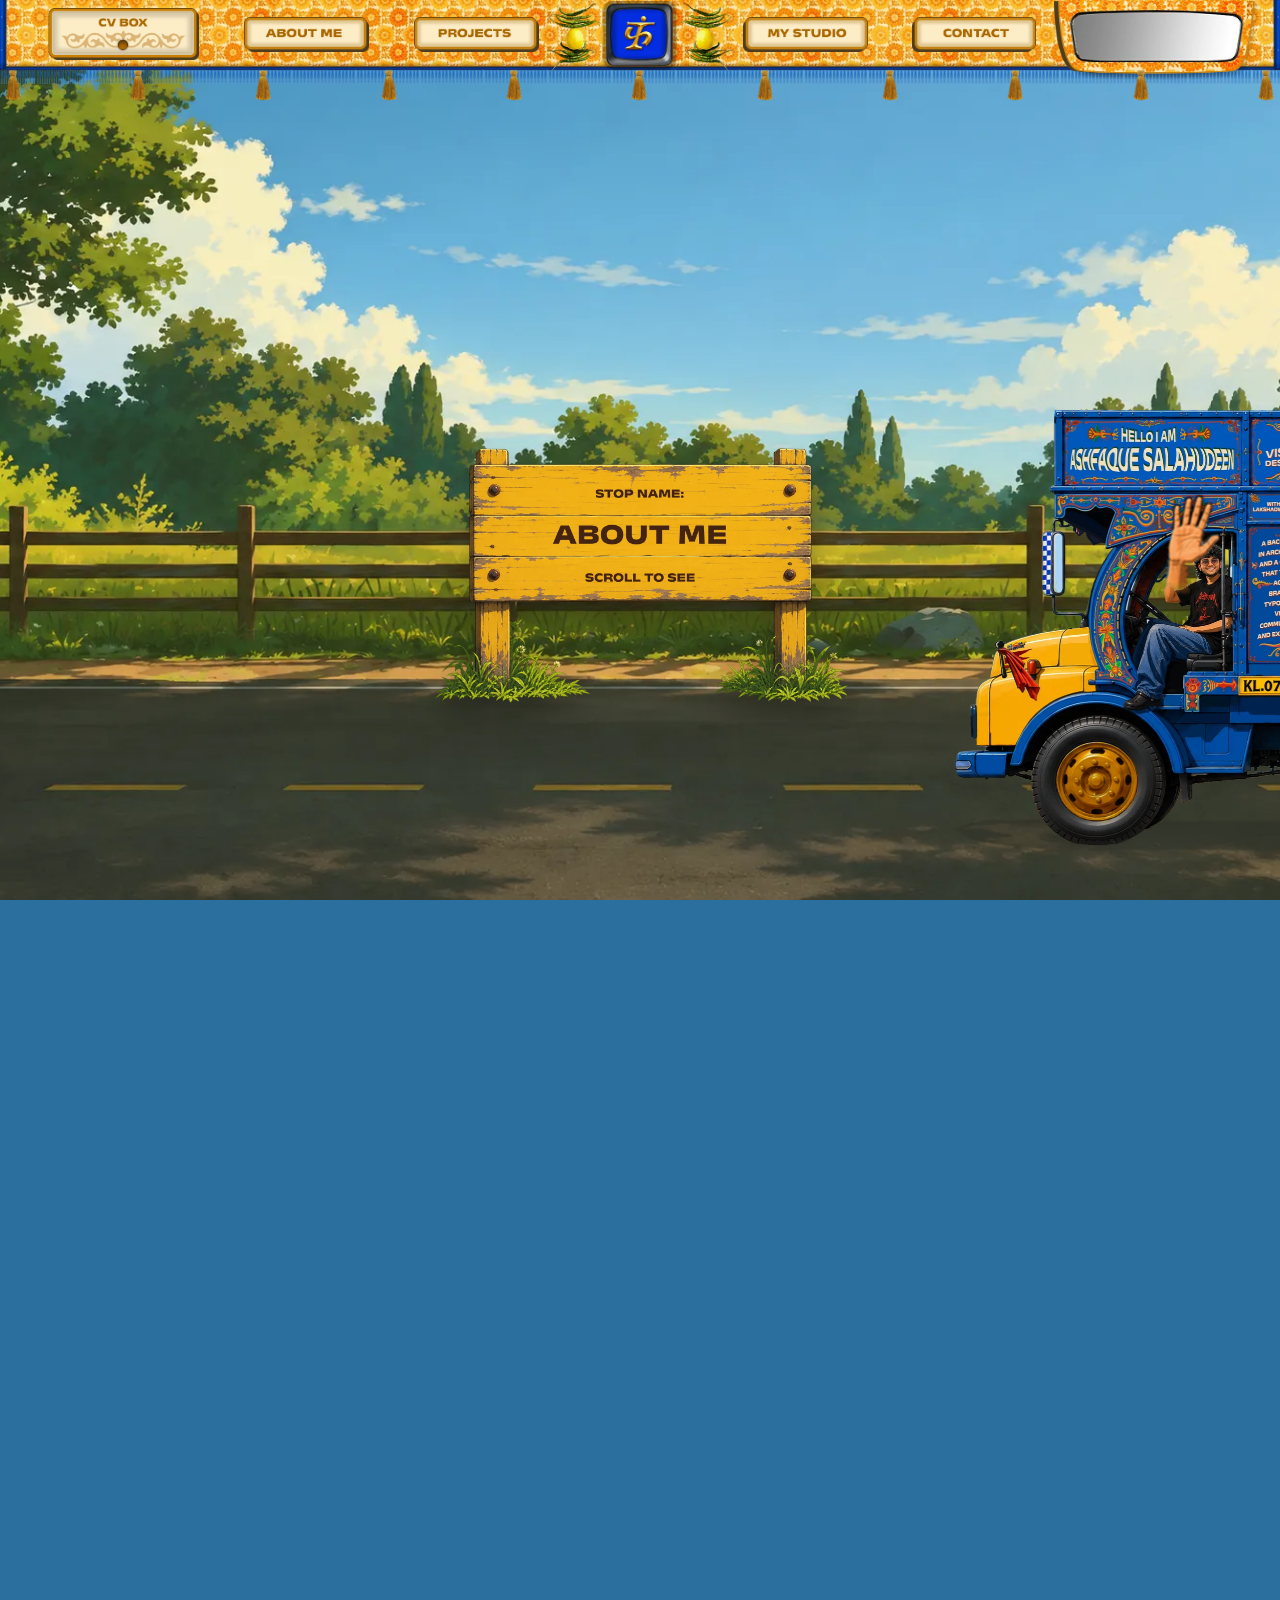
==== about.html @ 5f8d6f1b "Mobile menu button, contact board, studio, footer and intro updates" ====
<!doctype html>
<html lang="en">
<head>
  <meta charset="utf-8">
  <meta name="viewport" content="width=device-width, initial-scale=1, viewport-fit=cover">
  <title>About me — Ashfaque Salahudeen</title>
  <meta name="description" content="Education, experience, positions of responsibility, achievements and tools of Ashfaque Salahudeen.">
  <meta name="theme-color" content="#1f56c4">
  <link rel="stylesheet" href="css/style.css">
  <script>document.documentElement.classList.add('js');</script>
  <link rel="icon" href="favicon.ico" sizes="any">
  <link rel="icon" type="image/png" sizes="32x32" href="assets/icons/favicon-32.png">
  <link rel="icon" type="image/png" sizes="192x192" href="assets/icons/icon-192.png">
  <link rel="apple-touch-icon" href="assets/icons/apple-touch-icon.png">
<link rel="preconnect" href="https://fonts.googleapis.com"><link rel="preconnect" href="https://fonts.gstatic.com" crossorigin><link rel="stylesheet" href="https://fonts.googleapis.com/css2?family=Anek+Latin:wdth,wght@75..125,500..800&display=swap">
</head>
<body class="page-about">

  <a class="skip" href="#main">Skip to content</a>

  <header class="nav" id="nav">
    <div class="nav__canvas">
      <img class="nav__bg" src="assets/nav/bar-bg.webp" alt="" decoding="async">
      <div class="fringe" aria-hidden="true"></div>
      <!-- fringe + tassels hanging from the bar: their tops stay fixed and the lower part swings when the cursor / a finger runs through them -->
      <span class="tassel" style="--x:3" aria-hidden="true"><i class="tk"><img src="assets/nav/tassel-knob.webp" alt="" width="23" height="8"></i><i class="ts"><img src="assets/nav/tassel-skirt.webp" alt="" width="23" height="31"></i></span>
      <span class="tassel" style="--x:144" aria-hidden="true"><i class="tk"><img src="assets/nav/tassel-knob.webp" alt="" width="23" height="8"></i><i class="ts"><img src="assets/nav/tassel-skirt.webp" alt="" width="23" height="31"></i></span>
      <span class="tassel" style="--x:285" aria-hidden="true"><i class="tk"><img src="assets/nav/tassel-knob.webp" alt="" width="23" height="8"></i><i class="ts"><img src="assets/nav/tassel-skirt.webp" alt="" width="23" height="31"></i></span>
      <span class="tassel" style="--x:426" aria-hidden="true"><i class="tk"><img src="assets/nav/tassel-knob.webp" alt="" width="23" height="8"></i><i class="ts"><img src="assets/nav/tassel-skirt.webp" alt="" width="23" height="31"></i></span>
      <span class="tassel" style="--x:567" aria-hidden="true"><i class="tk"><img src="assets/nav/tassel-knob.webp" alt="" width="23" height="8"></i><i class="ts"><img src="assets/nav/tassel-skirt.webp" alt="" width="23" height="31"></i></span>
      <span class="tassel" style="--x:708" aria-hidden="true"><i class="tk"><img src="assets/nav/tassel-knob.webp" alt="" width="23" height="8"></i><i class="ts"><img src="assets/nav/tassel-skirt.webp" alt="" width="23" height="31"></i></span>
      <span class="tassel" style="--x:849" aria-hidden="true"><i class="tk"><img src="assets/nav/tassel-knob.webp" alt="" width="23" height="8"></i><i class="ts"><img src="assets/nav/tassel-skirt.webp" alt="" width="23" height="31"></i></span>
      <span class="tassel" style="--x:990" aria-hidden="true"><i class="tk"><img src="assets/nav/tassel-knob.webp" alt="" width="23" height="8"></i><i class="ts"><img src="assets/nav/tassel-skirt.webp" alt="" width="23" height="31"></i></span>
      <span class="tassel" style="--x:1131" aria-hidden="true"><i class="tk"><img src="assets/nav/tassel-knob.webp" alt="" width="23" height="8"></i><i class="ts"><img src="assets/nav/tassel-skirt.webp" alt="" width="23" height="31"></i></span>
      <span class="tassel" style="--x:1272" aria-hidden="true"><i class="tk"><img src="assets/nav/tassel-knob.webp" alt="" width="23" height="8"></i><i class="ts"><img src="assets/nav/tassel-skirt.webp" alt="" width="23" height="31"></i></span>
      <span class="tassel" style="--x:1413" aria-hidden="true"><i class="tk"><img src="assets/nav/tassel-knob.webp" alt="" width="23" height="8"></i><i class="ts"><img src="assets/nav/tassel-skirt.webp" alt="" width="23" height="31"></i></span>

      <a class="nav__item cv" href="assets/CV_Ashfaque_Salahudeen.pdf" target="_blank" rel="noopener" style="--x:28;--y:9;--w:196" aria-label="CV box — open my CV">
        <img class="cv__closed" src="assets/nav/cv-closed.webp" alt="" decoding="async">
        <img class="cv__open" src="assets/nav/cv-open.webp" alt="" decoding="async">
        <img class="cv__pressed" src="assets/nav/cv-pressed.webp" alt="" decoding="async">
      </a>

      <button class="nav__toggle" type="button" aria-expanded="false" aria-controls="navlinks" aria-label="Menu"><span></span></button>

      <nav class="nav__links" id="navlinks" aria-label="Primary">
        <a class="nav__item btn" href="about.html"    style="--x:275;--y:19;--w:140"><img src="assets/nav/about.webp"    alt="About me"><img class="h" src="assets/nav/about-hover.webp"    alt=""><img class="p" src="assets/nav/about-pressed.webp"    alt=""></a>
        <a class="nav__item btn" href="index.html#projects-board" style="--x:466;--y:19;--w:140"><img src="assets/nav/projects.webp" alt="Projects"><img class="h" src="assets/nav/projects-hover.webp" alt=""><img class="p" src="assets/nav/projects-pressed.webp" alt=""></a>
        <a class="nav__item btn" href="studio.html"  style="--x:836;--y:19;--w:140"><img src="assets/nav/studio.webp"   alt="My studio"><img class="h" src="assets/nav/studio-hover.webp"   alt=""><img class="p" src="assets/nav/studio-pressed.webp"   alt=""></a>
        <a class="nav__item btn" href="index.html#contact" style="--x:1026;--y:19;--w:140"><img src="assets/nav/contact.webp"  alt="Contact"><img class="h" src="assets/nav/contact-hover.webp"  alt=""><img class="p" src="assets/nav/contact-pressed.webp"  alt=""></a>
      </nav>

      <img class="nav__item nimbu" src="assets/nav/nimbu-2.webp" alt="" style="--x:614;--y:-10;--w:65" aria-hidden="true">
      <img class="nav__item nimbu" src="assets/nav/nimbu-1.webp" alt="" style="--x:761;--y:-10;--w:65" aria-hidden="true">

      <a class="nav__item tv" href="index.html#top" style="--x:676;--y:1;--w:88" aria-label="Home">
        <img src="assets/nav/tv.webp" alt=""><img class="h" src="assets/nav/tv-hover.webp" alt=""><img class="p" src="assets/nav/tv-pressed.webp" alt="">
      </a>

      <div class="nav__item mirror" style="--x:1186;--y:1;--w:233" tabindex="0" role="img" aria-label="You don't need this, you look amazing!">
        <img src="assets/nav/mirror.webp" alt="">
        <img class="mirror__text" src="assets/nav/mirror-text.webp" alt="">
      </div>
    </div>
  </header>

  <main id="main">
    <section class="about" aria-labelledby="about-h">
      <h1 class="sr" id="about-h">About Ashfaque Salahudeen</h1>
      <div class="sr">
        <p>Hello, I am Ashfaque Salahudeen, a visual designer with roots in Lakshadweep and Kerala. A background in architecture and a curiosity that takes me across branding, typography, visual communication and experiences.</p>
        <h2>Education</h2><p>IIT Guwahati, M.Des 2025–27. MANIT Bhopal, B.Arch 2020–25. Kendriya Vidyalaya, H.Sec 2019. Sec 2017.</p>
        <h2>Experience</h2><p>Cafe Naddu's LLP, creative designer and marketing consultant, 2023–2025. Billboards, architectural and design intern, 2024. MoHUA and AICTE, student intern, 2022.</p>
        <h2>Positions of responsibility</h2><p>Ishanya KTG (2026) creatives head. Manit Onam (2022–24) event and design head. 65th HUDCO (2022–23) team coordinator. Spirit ITG (2026) creatives core team. Maffick MANIT (2023) design executive.</p>
        <h2>Achievements</h2><p>Top 25 photography, Mission Amrit Sarovar (National) 2022. Jurors' Choice Award, 65th HUDCO Trophy, NASA India 2023. Special Mention Award, 64th HUDCO Trophy, NASA India 2022.</p>
        <h2>Toolbox</h2><p>Photoshop, Illustrator, Figma, Premiere Pro, After Effects, InDesign and more.</p>
      </div>
      <div class="about__sticky">
        <div class="about__bg" aria-hidden="true"></div>
        <div class="cboard" id="cboard">
          <img class="cboard__b cboard__b--stop" src="assets/about/connect/board-stop.webp" alt="Road sign: stop name, About me. Scroll to see." width="1536" height="1024" decoding="async">
          <div class="cboard__c" aria-hidden="true">
            <img class="cboard__b" src="assets/about/connect/board-contact.webp" alt="" width="1536" height="1024" decoding="async">
          </div>
          <div class="cboard__links" role="group" aria-label="Get in touch">
            <span class="cboard__t">Let&rsquo;s talk</span>
            <a class="cb cb--w" href="mailto:ashfaquesalahudeen333@gmail.com" style="--l:14.2%;--cy:36.3%" aria-label="Email"><img src="assets/about/connect/email-normal.webp" alt=""><img class="h" src="assets/about/connect/email-hover.webp" alt=""></a>
            <a class="cb cb--w" href="https://wa.me/91XXXXXXXXXX" target="_blank" rel="noopener" style="--l:51.4%;--cy:36.3%" aria-label="WhatsApp"><img src="assets/about/connect/whatsapp-normal.webp" alt=""><img class="h" src="assets/about/connect/whatsapp-hover.webp" alt=""></a>
            <a class="cb" href="https://www.instagram.com/faque.it/" target="_blank" rel="noopener" style="--l:13.5%;--cy:51%" aria-label="Instagram"><img src="assets/about/connect/insta-normal.webp" alt=""><img class="h" src="assets/about/connect/insta-hover.webp" alt=""></a>
            <a class="cb" href="https://www.behance.net/ashfaqusalahud" target="_blank" rel="noopener" style="--l:38.1%;--cy:51%" aria-label="Behance"><img src="assets/about/connect/behance-normal.webp" alt=""><img class="h" src="assets/about/connect/behance-hover.webp" alt=""></a>
            <a class="cb" href="https://www.linkedin.com/in/ashfaquesalahudeen" target="_blank" rel="noopener" style="--l:62.7%;--cy:51%" aria-label="LinkedIn"><img src="assets/about/connect/linkedin-normal.webp" alt=""><img class="h" src="assets/about/connect/linkedin-hover.webp" alt=""></a>
          </div>
        </div>
        <div class="about__road"><div class="about__truck"><div class="truckbox">
          <img class="truckbox__body" src="assets/about/truck.webp" alt="Ashfaque waving from the cab of a painted truck whose load carries his education, experience, positions of responsibility and achievements, with a toolbox of design apps on the side" width="2400" height="967" decoding="async">
          <img class="truckbox__hand" src="assets/about/hand.webp" alt="" aria-hidden="true" width="123" height="210" decoding="async">
          <img class="wheel wheel--f" src="assets/about/wheel-f.webp" alt="" aria-hidden="true" decoding="async">
          <img class="wheel wheel--r" src="assets/about/wheel-r.webp" alt="" aria-hidden="true" decoding="async">
          <div class="tools" id="tools">
            <button class="tb" type="button" aria-expanded="false" aria-controls="ticons" aria-label="Toolbox: the software I work with"><img src="assets/about/toolbox-hover.webp" alt="" decoding="async"></button>
            <ul class="ticons" id="ticons" aria-label="Software I work with">
            <li style="--i:0;--x:1085;--y:628"><img src="assets/about/icons/adobe-photoshop.webp" alt="" loading="lazy" decoding="async"><span>Adobe Photoshop</span></li>
            <li style="--i:1;--x:1159;--y:628"><img src="assets/about/icons/adobe-illustrator.webp" alt="" loading="lazy" decoding="async"><span>Adobe Illustrator</span></li>
            <li style="--i:2;--x:1233;--y:628"><img src="assets/about/icons/figma.webp" alt="" loading="lazy" decoding="async"><span>Figma</span></li>
            <li style="--i:3;--x:1307;--y:628"><img src="assets/about/icons/adobe-premiere-pro.webp" alt="" loading="lazy" decoding="async"><span>Adobe Premiere Pro</span></li>
            <li style="--i:4;--x:1381;--y:628"><img src="assets/about/icons/adobe-after-effects.webp" alt="" loading="lazy" decoding="async"><span>Adobe After Effects</span></li>
            <li style="--i:5;--x:1455;--y:628"><img src="assets/about/icons/adobe-indesign.webp" alt="" loading="lazy" decoding="async"><span>Adobe InDesign</span></li>
            <li style="--i:6;--x:1085;--y:725"><img src="assets/about/icons/fontlab.webp" alt="" loading="lazy" decoding="async"><span>FontLab</span></li>
            <li style="--i:7;--x:1159;--y:725"><img src="assets/about/icons/framer.webp" alt="" loading="lazy" decoding="async"><span>Framer</span></li>
            <li style="--i:8;--x:1233;--y:725"><img src="assets/about/icons/microsoft-office.webp" alt="" loading="lazy" decoding="async"><span>Microsoft Office</span></li>
            <li style="--i:9;--x:1307;--y:725"><img src="assets/about/icons/miro.webp" alt="" loading="lazy" decoding="async"><span>Miro</span></li>
            <li style="--i:10;--x:1381;--y:725"><img src="assets/about/icons/procreate.webp" alt="" loading="lazy" decoding="async"><span>Procreate</span></li>
            <li style="--i:11;--x:1455;--y:725"><img src="assets/about/icons/autocad.webp" alt="" loading="lazy" decoding="async"><span>AutoCAD</span></li>
            </ul>
          </div>
        </div></div>
      </div>
    </section>
  </main>

  <script src="js/main.js" defer></script>
</body>
</html>
---- css/style.css ----
/* =====================================================================
   Ashfaque Salahudeen — portfolio
   Everything in the landing scene is positioned in "design pixels" from
   the 1440 × 853 Figma frame and scaled with --hu (hero unit), so the
   composition scales as one piece instead of reflowing.
   ===================================================================== */

:root {
  --blue: #1f56c4;
  --gold: #c9962c;
  --cream: #f6e7c1;

  /* nav unit: 1 design px, capped so ultra-wide screens don't balloon */
  --u: calc(min(var(--vw, 100vw), 1920px) / 1440);

  /* hero height: full-width scale on desktop; on narrow screens it stays
     at least 560px tall and the scene is cropped from the sides (truck stays centred) */
  --hh: max(calc(853 * var(--u)), 560px);
  --hu: calc(var(--hh) / 853);            /* px per design px inside the hero */
  --nav-h: calc(118 * var(--u));

  --sky-fallback: linear-gradient(#5b97e0 0%, #8dbcec 55%, #cfe6f6 100%);
  --water-fallback: linear-gradient(#9cc4dc 0%, #3f7fae 14%, #2d6a9c 100%);
}

*, *::before, *::after { box-sizing: border-box; }
html { -webkit-text-size-adjust: 100%; }   /* no smooth scrolling: nav links jump straight to their section */
body {
  margin: 0;
  background: #EBD9BA;            /* warm cream so nothing flashes green or white */
  color: #fff;
  font-family: system-ui, -apple-system, "Segoe UI", Roboto, sans-serif;
  overflow-x: clip;
}
img { display: block; max-width: none; user-select: none; -webkit-user-drag: none; }
a { color: inherit; text-decoration: none; -webkit-tap-highlight-color: transparent; }

.sr {
  position: absolute; width: 1px; height: 1px; margin: -1px; padding: 0;
  overflow: hidden; clip: rect(0 0 0 0); white-space: nowrap; border: 0;
}
.skip {
  position: fixed; left: 8px; top: -60px; z-index: 100; padding: 8px 12px;
  background: var(--cream); color: #6b4a00; border-radius: 6px; transition: top .2s;
}
.skip:focus { top: 8px; }

/* ============================ NAV ============================ */
.nav {
  position: fixed; inset: 0 0 auto 0; z-index: 50;
  height: var(--nav-h);
  pointer-events: none;
}
.nav__canvas {
  position: relative; margin: 0 auto;
  width: calc(1440 * var(--u)); height: 100%;
  pointer-events: auto;
}
.nav__bg { position: absolute; inset: 0; width: 100%; height: 100%; object-fit: fill; }

.nav__links { display: contents; }
.nav__item {
  position: absolute;
  left: calc(var(--x) * var(--u));
  top:  calc(var(--y) * var(--u));
  width: calc(var(--w) * var(--u));
}
.nav__item img { width: 100%; height: auto; }

/* button / logo: 3 stacked states (rest / hover / pressed) */
.btn, .tv { display: block; }
.btn img.h, .btn img.p, .tv img.h, .tv img.p { position: absolute; inset: 0; opacity: 0; }
.btn img, .tv img { transition: none; }   /* states swap instantly */
@media (hover: hover) {
  .btn:hover img.h, .tv:hover img.h { opacity: 1; }
  .btn:hover > img:not(.h):not(.p), .tv:hover > img:not(.h):not(.p) { opacity: 0; }   /* resting art never shows behind the hover art */
}
.btn:active img.p, .tv:active img.p { opacity: 1; }
.btn:active img.h, .tv:active img.h { opacity: 0; }
.btn:focus-visible, .tv:focus-visible, .cv:focus-visible, .nav__toggle:focus-visible {
  outline: 3px solid #fff; outline-offset: 3px; border-radius: 10px;
}

/* CV box: closed lid image, opens on hover */
.cv { height: calc(64.6 * var(--u)); z-index: 2; }
.cv__closed { position: absolute; left: 0; top: 0; width: 100%; height: auto; }
.cv__open, .cv__pressed { position: absolute; left: 0; top: 0; opacity: 0; }
@media (hover: hover) {
  .cv:hover .cv__closed { opacity: 0; }
  .cv:hover .cv__open { opacity: 1; }
}
.cv:active .cv__open { opacity: 0; }
.cv:active .cv__pressed { opacity: 1; }
.cv:active .cv__closed { opacity: 0; }

/* lemon + chilli charms hanging either side of the TV */
.nimbu { z-index: 2; pointer-events: auto; height: auto; transform-origin: 50% 14%; will-change: rotate; cursor: default; }   /* swing is driven by js/main.js (hover impulse + damped pendulum) */
.tv { z-index: 1; }

/* windscreen mirror: sways a little, like it's hanging off the dash */
.mirror { transform-origin: 50% 0; cursor: default; }
.nav__item .mirror__text { opacity: 0; transition: opacity .25s ease; transform-origin: 50% 60%; pointer-events: none; position: absolute; left: calc(22 / 233 * 100%); top: calc(1 / 93 * 100%); width: calc(184 / 233 * 100%); }
.mirror { animation: sway 5s ease-in-out infinite alternate; }
/* the message only shows while the mirror is hovered (or focused) */
.mirror:hover .mirror__text, .mirror:focus-visible .mirror__text { opacity: 1; animation: mpop .55s cubic-bezier(.2,.9,.3,1) both; }
@keyframes mpop { 0% { opacity: 0; transform: translateY(16%) scale(.88); } 55% { opacity: 1; transform: translateY(-2%) scale(1.02); } 80% { transform: translateY(.6%) scale(.995); } 100% { transform: none; } }   /* gentle pop: the text stays inside the mirror surface */
@keyframes sway { from { transform: rotate(-.35deg); } to { transform: rotate(.35deg); } }

.nav__toggle { display: none; }

/* fringe + tassels on the bar: tops stay fixed, only the lower part swings (physics in js/main.js) */
.fringe { position: absolute; left: 0; top: calc(77 * var(--u)); width: calc(1440 * var(--u)); height: calc(19 * var(--u)); z-index: 0; pointer-events: auto;
  background: url("../assets/nav/bar-fringe.webp") 0 0 / 100% 100% no-repeat; }
.fringe.live { background: none; }
.fringe i { position: absolute; top: 0; height: 100%; left: calc(var(--i) * 8 * var(--u)); width: calc(8.4 * var(--u)); transform-origin: 50% 0; will-change: rotate;
  background: url("../assets/nav/bar-fringe.webp") calc(var(--i) * -8 * var(--u)) 0 / calc(1440 * var(--u)) 100% no-repeat; }
.tassel { position: absolute; z-index: 1; left: calc(var(--x) * var(--u)); top: calc(77.5 * var(--u)); width: calc(23 * var(--u)); height: calc(38 * var(--u)); pointer-events: auto; cursor: default; }
.tassel i { position: absolute; left: 0; width: 100%; display: block; }
.tassel .tk { top: 0; height: calc(8 * var(--u)); z-index: 2; }
.tassel .ts { top: calc(7 * var(--u)); height: calc(31 * var(--u)); transform-origin: 50% 0; will-change: rotate; z-index: 1; }
.tassel img { display: block; width: 100%; height: 100%; pointer-events: none; }
.tassel::before { content: ""; position: absolute; inset: calc(6 * var(--u)) calc(-10 * var(--u)) calc(-2 * var(--u)); }   /* generous invisible hit area so a quick sweep always catches it */

/* nav intro */
.js .nav { transform: translateY(-101%); transition: transform .9s cubic-bezier(.2,.8,.2,1) .15s; }
.js.is-ready .nav { transform: none; }

/* ============================ HERO ============================ */
.hero {
  position: relative; z-index: 1;
  --lift: max(calc(-110 * var(--hu)), min(0px, calc((100svh - 850 * var(--hu)) * .45)));   /* on tall/wide screens the whole scene rides up so the truck's bumper is inside the first screen */
  height: calc(var(--hh) + var(--lift));
  overflow: hidden;
  background: #EBD9BA;
  contain: paint;
  --p: 0;                       /* scroll progress 0→1 set by main.js */
}
.hero__canvas {
  position: absolute; left: 50%; top: var(--lift); translate: -50% 0;
  width: calc(1440 * var(--hu)); height: calc(853 * var(--hu));
}

.l {
  position: absolute;
  left:   calc(var(--x) * var(--hu));
  top:    calc(var(--y) * var(--hu));
  width:  calc(var(--w) * var(--hu));
  height: calc(var(--h) * var(--hu));
  /* scroll parallax: --par slides it down/up, --dx slides it sideways, --zoom grows it (foreground layers grow more = closer) */
  translate: calc(var(--p) * var(--dx, 0) * var(--hu)) calc(var(--p) * var(--par, 0) * var(--hu));
  scale: calc(1 + var(--p) * var(--zoom, 0));
  transform-origin: var(--o, 50% 100%);
  will-change: translate, scale;
}
.l img, .l .in { width: 100%; height: 100%; }
.l img { object-fit: fill; }

/* intro: everything starts hidden/offset, then settles */
.in { transition: opacity 1.1s ease var(--d, 0s), transform 1.4s cubic-bezier(.2,.8,.2,1) var(--d, 0s); }
.js:not(.is-ready) .in { opacity: 0; transform: translate(calc(var(--fx, 0) * var(--hu)), calc(var(--fy, 0) * var(--hu))); }

/* sky + sea: 2880px-wide painting cut at the horizon, shown 150.6% wide so it can drift sideways without showing an edge */
.l.sky .in, .l.sea .in { position: relative; overflow: hidden; }
.l.sky img, .l.sea img { position: absolute; left: -25.3%; top: 0; width: 150.6%; height: 100%; max-width: none; }
.l.sky img { animation: skydrift 70s ease-in-out infinite alternate; }
.l.sea img { animation: seadrift 26s ease-in-out infinite alternate; }
@keyframes skydrift { from { transform: translateX(calc(-45 * var(--hu))); } to { transform: translateX(calc(45 * var(--hu))); } }
@keyframes seadrift { from { transform: translateX(calc(25 * var(--hu))) scaleY(1); } to { transform: translateX(calc(-25 * var(--hu))) scaleY(1.025); } }
/* light ripples sliding toward the viewer across the water (pattern repeats every 40px so the loop is seamless) */
.l.sea .in::after {
  content: ""; position: absolute; left: 0; right: 0; top: calc(-40 * var(--hu)); bottom: 0; pointer-events: none;
  background: repeating-linear-gradient(180deg, rgba(255,255,255,0) 0 calc(17 * var(--hu)), rgba(255,255,255,.16) calc(17 * var(--hu)) calc(20 * var(--hu)), rgba(255,255,255,0) calc(20 * var(--hu)) calc(40 * var(--hu)));
  -webkit-mask-image: linear-gradient(rgba(0,0,0,.15), #000 70%); mask-image: linear-gradient(rgba(0,0,0,.15), #000 70%);
  animation: ripple 7s linear infinite;
}
@keyframes ripple { to { transform: translateY(calc(40 * var(--hu))); } }
.haze  .in { background: radial-gradient(60% 55% at 50% 60%, rgba(255,255,255,.55), rgba(255,255,255,0) 70%); }
.sky   { --d: 0s; }
.sea   { --d: .1s; }
.boat--l { --d: .35s; --fy: 20; }
.boat--r { --d: .5s;  --fy: 20; }
.arc   { --d: .55s; --fy: 30; }
.arcmask { --d: .7s; }
.scene { --d: .35s; --fy: 90; }
.grass { --d: .6s;  --fy: 60; }

/* boats bob on the water */
.boat img { animation: bob 6s ease-in-out infinite alternate; transform-origin: 50% 90%; }
.boat--r img { animation-duration: 7.3s; animation-delay: -2s; }
.boat img.mirrored { scale: -1 1; }
@keyframes bob {
  from { transform: translateY(calc(-1.5 * var(--hu))) rotate(-.4deg); }
  to   { transform: translateY(calc( 2.5 * var(--hu))) rotate(.5deg); }
}

/* skills ring: centred on the arch and rotating. The letters sit on the middle of the cream band,
   and the ring is masked by the arch so letters only show while they are inside the band. */
.arcmask .in {
  -webkit-mask: url("../assets/hero/arc.webp") 0 0 / 100% 100% no-repeat;
          mask: url("../assets/hero/arc.webp") 0 0 / 100% 100% no-repeat;
}
.arcmask .ring {                       /* .arcmask prefix beats the generic ".l img" sizing */
  position: absolute; max-width: none;
  left: calc(var(--rx) * var(--hu)); top: calc(var(--ry) * var(--hu));
  width: calc(var(--rw) * var(--hu)); height: calc(var(--rw) * var(--hu));
  transform-origin: 50% 50%;
  animation: spin 90s linear infinite;
  rotate: calc(var(--p) * 50deg);      /* scrolling nudges it round faster */
}
@keyframes spin { to { transform: rotate(360deg); } }

/* palms: cut out of the scene, bend gently from the trunk base. Same parallax/zoom as the scene layer, so --ox/--oy is
   the scene's zoom origin (720, 757) expressed inside each palm's own box. */
.palm { --d: .35s; --fy: 90; transform-origin: calc(var(--ox) * var(--hu)) calc(var(--oy) * var(--hu)); }
.palm img { animation: palmsway 6.5s ease-in-out infinite alternate; }
.palm--l img { transform-origin: 87.5% 100%; }
.palm--r img { transform-origin: 17.8% 100%; animation-duration: 7.4s; animation-delay: -3s; }
@keyframes palmsway {
  from { transform: rotate(-1.3deg) skewX(1deg); }
  to   { transform: rotate(1.3deg)  skewX(-1deg); }
}

/* front grass: the tall stems + daisies (top) sway from the grass line; the dense grass (base) only breathes */
.grass .in { position: relative; }
.grass img { position: absolute; left: 0; max-width: none; width: 100%; }
.grass .g-top  { top: 0;                      height: calc(200 / 268 * 100%); transform-origin: 50% 100%; animation: flowers 4.8s ease-in-out infinite alternate; }
.grass .g-base { top: calc(198 / 268 * 100%); height: calc(70 / 268 * 100%);  transform-origin: 50% 100%; animation: breeze 5.5s ease-in-out infinite alternate; }
@keyframes flowers {
  0%   { transform: skewX(-3deg) rotate(-.25deg); }
  50%  { transform: skewX(.6deg)  rotate(.1deg); }
  100% { transform: skewX(3deg)   rotate(.3deg); }
}
@keyframes breeze { from { transform: skewX(-.4deg); } to { transform: skewX(.5deg); } }

/* ============================ BUMPER ============================ */
.bumper {
  position: relative; z-index: 3;
  /* Figma: the bar overlaps the bottom of the grass and the top of the showreel, so it reads as a bumper between the two scenes */
  margin-top: calc(-11 * var(--u));
  margin-bottom: calc(-25 * var(--u));
  overflow: hidden;
  height: max(calc(124 * var(--u)), 56px);
  pointer-events: none;
}
.bumper img {
  position: absolute; left: 50%; top: 0; translate: -50% 0;
  height: 100%; width: auto; min-width: 100%; object-fit: cover;
}

/* ============================ PLACEHOLDERS ============================ */
.stub {
  position: relative; z-index: 2;
  min-height: 70svh; padding: 20vh 24px 10vh; text-align: center;
  background: #0d2f7a; color: var(--cream);
}
.stub:nth-of-type(even) { background: #14408f; }
.stub h2 { margin: 0 0 8px; font: 800 clamp(28px, 5vw, 56px)/1 system-ui, sans-serif; letter-spacing: .04em; text-transform: uppercase; }
.stub p { margin: 0; opacity: .7; }

/* ============================ TABLET / PHONE ============================ */
@media (max-width: 900px) {
  :root { --nav-h: 64px; }

  .nav__canvas {
    width: 100%; display: flex; align-items: center; justify-content: space-between;
    padding: 0 14px;
    /* the bar artwork drawn at 0.815 px per design unit, so its orange pattern + blue bottom line fill exactly the 64px bar; the fringe and tassels then hang below it just like on desktop */
    background: url("../assets/nav/bar-bg.webp") left top / auto calc(118 * var(--u)) repeat-x;
    overflow-x: clip;
  }
  .nav { --u: 0.815px; }
  .nav__bg, .mirror, .nimbu { display: none; }
  .nav__item { position: relative; left: auto; top: auto; width: auto; }

  /* CV box: a little larger, but always inside the bar and vertically centred */
  .cv { position: relative; width: 118px; height: 35px; order: 1; align-self: center; }
  .cv__closed, .cv__open, .cv__pressed { width: 118px; height: auto; }

  .tv { width: 54px; order: 2; position: absolute; left: 50%; top: 50%; translate: -50% -50%; }
  .tv img { width: 54px; }

  /* menu / close button: Ashfaque's artwork; the bars are drawn on top so they can still morph into the cross */
  .nav__toggle {
    order: 3; display: block; position: relative; flex: none; width: 56px; height: 37px; padding: 0; border: 0;
    background: url("../assets/nav/menu-plate.webp") center / 100% 100% no-repeat; cursor: pointer; align-self: center;
    -webkit-tap-highlight-color: transparent;
  }
  .nav__toggle span, .nav__toggle::before, .nav__toggle::after {
    content: ""; position: absolute; left: 30.3%; width: 43.3%; height: 7.8%; border-radius: 99px; background: #ab6702;
    transition: transform .2s, opacity .2s, top .2s;
  }
  .nav__toggle::before { top: 23.4%; } .nav__toggle span { top: 41.1%; } .nav__toggle::after { top: 58.9%; }
  .nav__toggle[aria-expanded="true"]::before { top: 41.1%; transform: rotate(45deg); }
  .nav__toggle[aria-expanded="true"]::after  { top: 41.1%; transform: rotate(-45deg); }
  .nav__toggle[aria-expanded="true"] span { opacity: 0; }

  .nav__links {
    display: flex; flex-direction: column; align-items: center; gap: 10px;
    position: absolute; z-index: 6; left: 0; right: 0; top: 100%;
    padding: 18px 0 22px;
    background: #f4a51c;   /* plain yellow, no second copy of the bar */
    transform: translateY(-8px); opacity: 0; visibility: hidden;
    transition: opacity .2s, transform .2s, visibility 0s .2s;
  }
  .nav.is-open .nav__links { opacity: 1; transform: none; visibility: visible; transition-delay: 0s; }
  .nav__links .nav__item { width: min(240px, 62vw); }

  .hero { --p: 0; }
}

/* ============================ REDUCED MOTION ============================
   When the OS asks for less motion (on Windows: Settings > Accessibility > Visual effects > Animation effects
   off, which battery saver can also flip) we drop the big movements — intro slide-in and scroll parallax.
   The slow, small ambient loops (ring, boats, grass, charms) keep running so the scene doesn't look dead. */
@media (prefers-reduced-motion: reduce) {
  .js .nav, .js:not(.is-ready) .in { transition: none !important; transform: none; opacity: 1; }
  .l { translate: none; scale: none; }
  .arcmask .ring { rotate: none; }
}

/* ============================ SCENES BELOW THE HERO ============================
   Same idea as the hero: everything is laid out in "design pixels" (Figma 1440-wide frame)
   and scaled by --pu. Below ~720px wide the scene stops shrinking and crops from the sides instead. */
.journey { --pu: calc(max(min(var(--vw, 100vw), 1920px), 720px) / 1440); position: relative; overflow-x: clip; background: #14408f; }
.sec { position: relative; }
.stage { position: relative; width: calc(1440 * var(--pu)); left: 50%; transform: translateX(-50%); }
.stage img { display: block; max-width: none; }

/* showreel */
.showreel { height: calc(1110 * var(--pu)); }
.showreel__bg { width: 100%; height: auto; }
.tv-screen {
  position: absolute; left: calc(590 * var(--pu)); top: calc(424 * var(--pu)); width: calc(282 * var(--pu)); height: calc(232 * var(--pu));
  border: 0; padding: 0; cursor: pointer; border-radius: calc(40 * var(--pu)) / calc(46 * var(--pu));
  background: radial-gradient(ellipse at 50% 40%, rgba(255,255,255,.0), rgba(0,0,0,.10) 100%);
  display: grid; place-items: center; align-content: center; gap: calc(10 * var(--pu)); color: #1c2a12; font: 800 calc(16 * var(--pu))/1 system-ui, sans-serif; letter-spacing: .18em;
  transition: background .25s, box-shadow .25s;
}
.tv-screen:hover, .tv-screen:focus-visible { background: rgba(255,246,190,.28); box-shadow: 0 0 calc(40 * var(--pu)) rgba(255,232,120,.55) inset; outline: none; }
.tv-screen__play { width: 0; height: 0; border-style: solid; border-width: calc(20 * var(--pu)) 0 calc(20 * var(--pu)) calc(34 * var(--pu)); border-color: transparent transparent transparent #1c2a12; opacity: .75; transition: transform .2s; }
.tv-screen:hover .tv-screen__play { transform: scale(1.15); }
.tv-screen__txt { opacity: .75; }

/* clouds + road + truck */
.drive { height: calc(3401 * var(--pu)); z-index: 1; background: #5b5f66; }
.drive .stage { height: 100%; }
.road { position: sticky; top: 0; width: 100%; height: 100svh; background: url("../assets/projects/road.webp") 0 0 / 100% auto no-repeat; }   /* the road stays put while the truck scrolls forward on it; it moves off with the end of the section */
.clouds { position: absolute; z-index: 5; left: calc(-480 * var(--pu)); top: calc(-262 * var(--pu)); width: calc(2400 * var(--pu)); height: calc(790 * var(--pu)); overflow: hidden; pointer-events: none; }   /* bigger than before: spans the whole screen, starts over the steering wheel, ends before the truck */
.clouds img { position: absolute; top: 0; left: 50%; height: 100%; width: auto; max-width: none; translate: -50% 0; animation: cdrift 240s ease-in-out infinite alternate; }   /* very slow, natural drift; no zooming so nothing pixelates */
@keyframes cdrift { from { transform: translateX(-9%); } to { transform: translateX(9%); } }
.clouds__txt { position: absolute; z-index: 6; left: calc(137 * var(--pu)); top: calc(40 * var(--pu)); width: calc(1165 * var(--pu)); margin: 0; text-align: center; pointer-events: none;
  font: 800 calc(33.026 * var(--pu))/normal "Anek Latin", "Arial Narrow", system-ui, sans-serif; font-stretch: 125%; text-transform: uppercase; color: #002169; }
@keyframes drift { from { translate: calc(-24 * var(--pu)) 0; } to { translate: calc(24 * var(--pu)) 0; } }
.truck { position: absolute; z-index: 2; left: calc(var(--x) * var(--pu)); top: calc(var(--y) * var(--pu)); width: calc(var(--w) * var(--pu)); height: calc(var(--h) * var(--pu)); }
.truck__body { width: 100%; height: 100%; }
.crate { position: absolute; left: calc(var(--x) * var(--pu)); top: calc(var(--y) * var(--pu)); width: calc(var(--w) * var(--pu)); display: block; transition: transform .25s cubic-bezier(.2,.8,.2,1); -webkit-tap-highlight-color: transparent; }
.crate img { width: 100%; height: auto; }
.crate .h { position: absolute; inset: 0; opacity: 0; transition: opacity .2s; }
.crate:hover, .crate:focus-visible { transform: translateY(calc(-6 * var(--pu))) scale(1.03); outline: none; z-index: 3; }
.crate:hover .h, .crate:focus-visible .h { opacity: 1; }

/* footer */
.foot { height: calc(810 * var(--pu)); overflow: hidden; background: #0e2a12; }
.foot .stage { height: 100%; }
.foot__bg { position: absolute; left: 0; top: 0; width: 100%; height: 100%; object-fit: cover; }
.foot__truck { position: absolute; left: calc(var(--x) * var(--pu)); top: calc((var(--y) + 26) * var(--pu)); width: calc(var(--w) * var(--pu)); height: calc(var(--h) * var(--pu));
  transform-origin: 50% 100%; translate: 0 0; scale: var(--fk, .9); }   /* a little smaller and lower; js/main.js shrinks it further on short screens so the whole back shows at once */
.foot__truck > img { width: 100%; height: 100%; }
.fi { position: absolute; left: calc(var(--x) * var(--pu)); top: calc(var(--y) * var(--pu)); width: calc(var(--w) * var(--pu)); display: block; }
.fi img { width: 100%; height: auto; transition: opacity .15s; }
.fi .h { position: absolute; inset: 0; opacity: 0; transition: opacity .15s; }
.fi:hover .h, .fi:focus-visible .h { opacity: 1; }
.fi:hover > img:not(.h), .fi:focus-visible > img:not(.h) { opacity: 0; }   /* the resting artwork must not show through behind the hover artwork */
.fi:hover, .fi:focus-visible { outline: none; }
/* ABOUT ME / MY STUDIO signs over the two grilles on the truck's back: grow a little on hover, settle back to normal size while pressed */
.fs { position: absolute; left: calc(var(--x) * var(--pu)); top: calc(var(--y) * var(--pu)); width: calc(var(--w) * var(--pu)); display: block; transition: transform .18s cubic-bezier(.2,.8,.2,1); -webkit-tap-highlight-color: transparent; }
.fs img { display: block; width: 100%; height: auto; }
.fs:hover, .fs:focus-visible { transform: scale(1.07); outline: none; }
.fs:active { transform: scale(1); transition-duration: .08s; }

/* showreel dialog */
.reel { border: 0; padding: 0; background: #000; width: min(92vw, 1100px); aspect-ratio: 16/9; overflow: visible; }
.reel::backdrop { background: rgba(5,12,30,.82); }
.reel__frame, .reel__frame iframe { width: 100%; height: 100%; border: 0; display: block; }
.reel__x { position: absolute; right: -6px; top: -42px; background: none; border: 0; color: #fff; font-size: 34px; line-height: 1; cursor: pointer; }

@media (prefers-reduced-motion: reduce) { .clouds img { animation: none; } }

/* ============================ ABOUT PAGE ============================ */
.about { --ap: 0; --ep: 0; position: relative; height: 400svh; background: #2b6f9e; }
.about__sticky { position: sticky; top: 0; height: 100svh; min-height: 620px; overflow: hidden; display: flex; align-items: flex-end; }
.about__bg { position: absolute; inset: 0; background: url("../assets/about/bg.webp") 50% 100% / cover no-repeat; animation: pan 60s linear infinite alternate; }
@keyframes pan { from { background-position: 30% 100%; } to { background-position: 70% 100%; } }
.about__road { position: relative; z-index: 1; width: 100%; padding-bottom: 11svh; padding-top: calc(var(--nav-h) + 20px); overflow: hidden; }
/* truck: starts with just its cab on the right edge, drives left to its final spot (Figma start/end frames).
   --tw = truck width; final left edge = -0.155 tw; start left edge = 70vw */
.about__road { --tw: min(94vw, 2200px, calc((100svh - var(--nav-h) - 1svh) * 2.477)); --ml: calc(98.5vw - 0.974 * var(--tw)); padding-bottom: 2.5svh; }   /* truck is ~12% bigger; its tail stays just inside the right edge */
.about__truck { width: var(--tw); margin-left: var(--ml); translate: calc((1 - var(--ap)) * (70vw - var(--ml)) - var(--ep) * (var(--tw) + var(--ml) + 4vw)) 0; will-change: translate; }   /* rolls in from the right, parks, then drives on out of the left edge */
.truckbox { --k: calc(var(--tw) / 2400); position: relative; }
.truckbox__body { width: 100%; height: auto; display: block; }
.truckbox__hand { position: absolute; left: 22%; top: 20.27%; width: 5.125%; height: auto; pointer-events: none; }
.wheel { position: absolute; height: auto; aspect-ratio: 1; border-radius: 50%; rotate: calc((var(--ap) + var(--ep) * 1.1) * -1500deg); }
.wheel--f { left: 13.292%; top: 72.492%; width: 6.75%; }
.wheel--r { left: 68.98%; top: 72.492%; width: 6.75%; }
/* interactive toolbox: brightens on hover and the apps come out and line up beside it */
.tools { position: absolute; inset: 0; pointer-events: none; }
.tb { position: absolute; left: 35.14%; top: 66.69%; width: 8.89%; aspect-ratio: 320 / 210; padding: 0; border: 0; background: none; cursor: pointer; pointer-events: auto; -webkit-tap-highlight-color: transparent; border-radius: 4%; }
.tb img { position: absolute; inset: 0; width: 100%; height: 100%; opacity: 0; transition: opacity .25s ease; pointer-events: none; }
.tools.open .tb img { opacity: 1; }
.tb:focus-visible { outline: 3px solid #fff; outline-offset: 2px; }
.ticons { list-style: none; margin: 0; padding: 0; position: absolute; inset: 0; pointer-events: none; }
.ticons li { position: absolute; left: calc(var(--x) / 24 * 1%); top: calc(var(--y) / 9.67 * 1%); width: calc(60 / 24 * 1%); aspect-ratio: 1; opacity: 0; scale: .35;
  translate: calc((950 - var(--x)) * var(--k)) calc((690 - var(--y)) * var(--k)); transition: translate .22s ease-in, scale .22s ease-in, opacity .18s ease-in; }
.tools.open .ticons li { opacity: 1; scale: 1; translate: 0 0; pointer-events: auto; --fx: calc((950 - var(--x)) * var(--k)); --fy: calc((690 - var(--y)) * var(--k)); animation: ipop .7s cubic-bezier(.25,.8,.3,1) calc(var(--i) * 45ms) both; }   /* each app is thrown out of the box in an arc and settles with a bounce */
@keyframes ipop { 0% { translate: var(--fx) var(--fy); scale: .2; rotate: -30deg; opacity: 0; } 10% { opacity: 1; } 55% { translate: 0 calc(-26 * var(--k)); scale: 1.22; rotate: 9deg; } 78% { translate: 0 calc(4 * var(--k)); scale: .95; rotate: -3deg; } 100% { translate: 0 0; scale: 1; rotate: 0deg; opacity: 1; } }
.ticons img { display: block; width: 100%; height: 100%; object-fit: contain; transition: transform .18s cubic-bezier(.2,.9,.3,1.4); filter: drop-shadow(0 calc(3 * var(--k)) calc(4 * var(--k)) rgba(0,0,0,.45)); }
.ticons li:hover img { transform: translateY(-7%) scale(1.16); }
.ticons span { position: absolute; top: calc(100% + 3 * var(--k)); left: 50%; translate: -50% 0; white-space: nowrap; font: 800 max(10px, calc(17 * var(--k)))/1.1 "Anek Latin", "Arial Narrow", system-ui, sans-serif; font-stretch: 125%; color: #fff4d6;
  text-shadow: 0 1px 2px #000, 0 0 6px rgba(0,0,0,.9); opacity: 0; transform: translateY(-4px) scale(.85); transition: opacity .15s, transform .18s cubic-bezier(.2,.9,.3,1.4); pointer-events: none; }
.ticons li:hover span { opacity: 1; transform: none; }
@media (max-width: 900px) { .about__road { --tw: 980px; --ml: calc(0.0829 * var(--tw)); padding-bottom: 6svh; } }
@media (prefers-reduced-motion: reduce) { .ticons li, .ticons img { transition: none !important; animation: none !important; } .about { --ap: 1 !important; height: auto; } .about__sticky { position: relative; } .about__bg, .truckbox { animation: none; } }

/* ============================ STUDIO PAGE ============================
   Laid out in design pixels from the Figma "Frame 2" (1440 wide). --pu scales everything; each section has its own
   top (--y0 is baked into each item's --y). On phones the gallery sections restack into a column, and the two
   interactive scenes (desk + room) shrink as whole pictures so their hotspots stay aligned. */
.page-studio { background: #ecd9b6; color: #4a2f12; --pu: calc(min(var(--vw, 100vw), 1920px) / 1440); }
.studio2 { position: relative; overflow-x: clip; }
.ss { position: relative; height: calc(var(--h) * var(--pu)); background: #ecd9b6 url(../assets/studio/paper-bg.webp) center top / 100% auto repeat-y; }
.ss--room { background: #3a2113 linear-gradient(90deg, #2b170c, #4a2b18 50%, #2b170c); }
.ss__in { position: absolute; left: 50%; top: 0; width: calc(1440 * var(--pu)); height: 100%; translate: -50% 0; }
.ss--intro { --sd: max(0px, calc(50svh + var(--nav-h) / 2 - 355 * var(--pu))); height: calc(var(--h) * var(--pu) + var(--sd)); }   /* title board + text sit in the middle of the first screen; everything below moves down with it */
.ss--intro .ss__in { top: var(--sd); height: calc(var(--h) * var(--pu)); }
.it, .tx, .hot { position: absolute; left: calc(var(--x) * var(--pu)); top: calc(var(--y) * var(--pu)); width: calc(var(--w) * var(--pu)); margin: 0; }
.it { height: calc(var(--h) * var(--pu)); }
.it img { width: 100%; height: 100%; object-fit: contain; display: block; max-width: none; }
.it figcaption { display: none; }
/* until the real image is added, show an outlined slot with its file name */
.it.miss { border: calc(2 * var(--pu)) dashed rgba(74,47,18,.28); border-radius: calc(8 * var(--pu)); display: grid; place-items: center; overflow: hidden; }
.it.miss figcaption { display: block; padding: 6px; text-align: center; font: 500 clamp(9px, calc(12 * var(--pu)), 13px)/1.3 ui-monospace, monospace; opacity: .55; word-break: break-all; }
.ss--room .it.miss { border-color: rgba(255,240,215,.3); color: #f5e6c8; }

.tx { height: auto; text-align: center; font-family: "Anek Latin", "Arial Narrow", system-ui, sans-serif; font-stretch: 125%; font-weight: 500; line-height: 1.25; color: #51311c; margin: 0; }
.tx.h { font-weight: 800; font-size: calc(40 * var(--pu)); line-height: 1.05; white-space: nowrap; left: 50%; translate: -50% 0; width: auto; }
.ss--room .tx.h { color: #f7e7c6; }
.tx.kick, .tx.kick2 { font-weight: 800; font-size: calc(32 * var(--pu)); line-height: 1.1; }
.tx.sub { font-size: calc(21 * var(--pu)); line-height: 1.25; }
.tx.keyarts { font-weight: 500; font-size: calc(17 * var(--pu)); letter-spacing: .14em; white-space: nowrap; color: #8a6446; opacity: .62; left: 50%; translate: -50% 0; width: auto; }
.tx.ct { font-weight: 800; font-size: calc(15 * var(--pu)); line-height: 1.2; }
.tx.cb { font-size: calc(12 * var(--pu)); }
.tx.cap { font-size: calc(18 * var(--pu)); }
.tx.rl { font-weight: 800; font-size: calc(17 * var(--pu)); line-height: 1.2; color: #51311c; }
.tx.khenti { color: #5a3a24; transform: skewY(-14deg); transform-origin: 50% 50%; font-size: calc(15 * var(--pu)); white-space: nowrap; letter-spacing: .03em; }   /* sits on the front edge of the floor slab, in perspective */

/* hover targets: soft glow ring, a lifted object and a label chip */
.hot { height: calc(var(--h) * var(--pu)); background: transparent; border: 0; padding: 0; cursor: pointer; border-radius: calc(16 * var(--pu)); z-index: 3;
  -webkit-tap-highlight-color: transparent; }
.hot:hover, .hot:focus-visible { outline: none; }   /* no box: the object itself lights up (see .it.obj below) */
.hot__chip { position: absolute; left: 50%; top: 50%; bottom: auto; translate: -50% calc(-50% + 8 * var(--pu)); opacity: 0; transition: opacity .2s, translate .2s;
  padding: calc(8 * var(--pu)) calc(18 * var(--pu)); border-radius: 999px; background: #4a2f12; color: #fbe9bd; white-space: nowrap;
  box-shadow: 0 calc(6 * var(--pu)) calc(16 * var(--pu)) rgba(30,15,4,.42), 0 calc(2 * var(--pu)) calc(4 * var(--pu)) rgba(30,15,4,.3);
  font: 600 max(11px, calc(14 * var(--pu)))/1 "Anek Latin", "Arial Narrow", system-ui, sans-serif; font-stretch: 125%; letter-spacing: .06em; }
.hot:hover .hot__chip, .hot:focus-visible .hot__chip { opacity: 1; translate: -50% -50%; }
.roomhot { z-index: 3; }
.it.obj { transition: transform .3s cubic-bezier(.2,.8,.2,1), filter .3s; transform-origin: 50% 50%; }
.ss--room:has(.h-mb:hover) .o-mb, .ss--room:has(.h-mb:focus-visible) .o-mb,
.ss--room:has(.h-ts:hover) .o-ts, .ss--room:has(.h-ts:focus-visible) .o-ts,
.ss--room:has(.h-eg:hover) .o-eg, .ss--room:has(.h-eg:focus-visible) .o-eg,
.ss--intro:has(.h-peg:hover) .o-peg, .ss--intro:has(.h-peg:focus-visible) .o-peg,
.ss--intro:has(.h-org:hover) .o-org, .ss--intro:has(.h-org:focus-visible) .o-org,
.ss--intro:has(.h-coc:hover) .o-coc, .ss--intro:has(.h-coc:focus-visible) .o-coc {
  transform: scale(1.06); filter: brightness(1.12); }

@media (max-width: 720px) {
  /* scenes: scale as one picture to the screen width */
  .ss--intro, .ss--room { --pu: calc(var(--vw, 100vw) / 1440); }
  /* galleries: stack in reading order */
  .ss--gal { height: auto; padding: 56px 16px 40px; --pu: calc(var(--vw, 100vw) / 720); }
  .ss--gal .ss__in { position: static; width: auto; height: auto; translate: none; display: flex; flex-wrap: wrap; gap: 16px; justify-content: center; }
  .ss--gal .it, .ss--gal .tx { position: static; width: 100%; height: auto; }
  .ss--gal .it { aspect-ratio: calc(var(--w) / var(--h)); max-width: 420px; }
  .ss--gal .tx.h { font-size: 26px; } .ss--gal .tx.cap { font-size: 15px; } .ss--gal .tx.cb { font-size: 13px; } .ss--gal .tx.ct { font-size: 15px; }
}
@media (prefers-reduced-motion: reduce) { .hot, .hot__chip, .it.obj { transition: none; } }


/* ============================ OPENING SHUTTER ============================
   Truck-shutter loading screen: greets in five languages, then the shutter rolls up (fast, then easing to a stop)
   and the yellow "Ashfaque's Portfolio" board lifts away. Runs once per browser session (see js/intro.js). */
.intro { display: none; position: fixed; inset: 0; z-index: 200; overflow: hidden; pointer-events: auto; --iw: max(100vw, calc(100vh * 1.773)); --ih: max(100vh, calc(100vw * .564)); }
.intro-on .intro { display: block; animation: introfail 0s 14s forwards; }   /* safety net if the script never runs */
.intro-on { overflow: hidden; }
@keyframes introfail { to { visibility: hidden; } }
.intro__shutter, .intro__banner { position: absolute; left: 0; top: 0; width: 100%; height: 100%; will-change: transform; }
.intro__shutter { background: #007bfd; }
.intro__frames, .intro__banner { --w: var(--iw); }
.intro__frames { position: absolute; left: 50%; top: 0; width: var(--iw); height: var(--ih); translate: -50% 0; }
.intro__banner img { position: absolute; left: 50%; top: 0; width: var(--iw); height: var(--ih); translate: -50% 0; max-width: none; }
.intro__frames img { position: absolute; inset: 0; width: 100%; height: 100%; max-width: none; opacity: 0; }
.intro__frames img.is-on { opacity: 1; }
/* tall/narrow screens: show the whole board instead of cropping it */
@media (max-aspect-ratio: 6/5) {
  .intro { --iw: 100vw; --ih: calc(100vw * .564); }
  .intro__frames, .intro__banner img { left: 0; translate: none; }
}
/* phones (portrait): the tall mobile artwork (941 x 1672) fills the screen, cropped at the sides if the phone is narrower than it */
@media (max-width: 700px) and (max-aspect-ratio: 4/5) {
  .intro { --iw: max(100vw, calc(100svh * .5628)); --ih: max(100svh, calc(100vw * 1.777)); }
  .intro__frames, .intro__banner img { left: 50%; translate: -50% 0; }
}
.intro.is-done { display: none !important; }
.intro-on .hero, .intro-on body { background: #EBD9BA; }

/* ---- video edits carousel: cards keep each video's own aspect ratio; arrows sit either side of the cards ---- */
.vreel { position: absolute; left: 0; top: calc(150 * var(--pu)); width: 100%; height: calc(700 * var(--pu)); }
.vreel__stage { position: absolute; inset: 0 0 calc(70 * var(--pu)) 0; overflow: visible; touch-action: pan-y; }
.vc { position: absolute; left: 50%; top: 50%; padding: 0; border: 0; border-radius: calc(14 * var(--pu)); overflow: hidden; background: #1a1410; cursor: pointer;
  box-shadow: 0 calc(14 * var(--pu)) calc(34 * var(--pu)) rgba(60,35,10,.28); transition: transform .55s cubic-bezier(.22,.8,.22,1), opacity .4s, filter .4s; will-change: transform; }
.vc img, .vc video { position: absolute; inset: 0; width: 100%; height: 100%; object-fit: cover; display: block; pointer-events: none; }
.vc video { opacity: 0; transition: opacity .3s; }
.vc.is-playing video { opacity: 1; }
.vc::after { content: ""; position: absolute; inset: 0; background: #ecd9b6; opacity: var(--dim, 0); transition: opacity .4s; pointer-events: none; }
.vc__t { position: absolute; left: 0; right: 0; bottom: 0; padding: 2.4em 1em .9em; text-align: left; color: #fff; z-index: 2; pointer-events: none;
  font: 800 clamp(13px, calc(19 * var(--pu)), 22px)/1.15 "Anek Latin", system-ui, sans-serif; font-stretch: 125%; background: linear-gradient(transparent, rgba(0,0,0,.65)); opacity: 0; transform: translateY(8px); transition: opacity .25s, transform .25s; }
.vc.is-active:hover .vc__t, .vc.is-active:focus-visible .vc__t { opacity: 1; transform: none; }
.vc.is-active::before { content: ""; position: absolute; left: 50%; top: 50%; width: calc(64 * var(--pu)); height: calc(64 * var(--pu)); min-width: 44px; min-height: 44px; translate: -50% -50%; border-radius: 50%; z-index: 2;
  background: rgba(255,255,255,.92) url("data:image/svg+xml,%3Csvg xmlns='http://www.w3.org/2000/svg' viewBox='0 0 24 24'%3E%3Cpath d='M9 6.5v11l9-5.5z' fill='%2351311c'/%3E%3C/svg%3E") center / 46% no-repeat; opacity: 0; transform: scale(.8); transition: opacity .25s, transform .25s; pointer-events: none; }
.vc.is-active:hover::before, .vc.is-active:focus-visible::before { opacity: 1; transform: none; }
.vc.is-active.is-playing:hover::before { opacity: 0; }
.vc:not(.is-active):hover { filter: brightness(1.05); }
.vc:focus-visible { outline: 3px solid #51311c; outline-offset: 3px; }
.vreel__nav { position: absolute; top: calc(50% - calc(35 * var(--pu))); translate: 0 -50%; width: calc(76 * var(--pu)); height: calc(76 * var(--pu)); min-width: 44px; min-height: 44px; border: 0; border-radius: 50%; background: #fff; color: #51311c;
  display: grid; place-items: center; cursor: pointer; z-index: 30; box-shadow: 0 6px 18px rgba(60,35,10,.22); transition: transform .2s, box-shadow .2s; }
.vreel__nav:hover { transform: scale(1.08); box-shadow: 0 8px 22px rgba(60,35,10,.3); }
.vreel__nav:focus-visible { outline: 3px solid #51311c; outline-offset: 3px; }
.vreel__nav--prev { left: calc(60 * var(--pu)); } .vreel__nav--next { right: calc(60 * var(--pu)); }
.vreel__title { position: absolute; left: 0; right: 0; bottom: 0; margin: 0; text-align: center; font: 800 calc(24 * var(--pu))/1.2 "Anek Latin", system-ui, sans-serif; font-stretch: 125%; color: #51311c; }
.vreel__title small { display: block; margin-top: .25em; font-weight: 500; font-size: .62em; opacity: .7; }
.vdlg { border: 0; padding: 0; background: #000; border-radius: 14px; max-width: min(92vw, 1100px); max-height: 90vh; overflow: hidden; }
.vdlg::backdrop { background: rgba(20,10,4,.82); }
.vdlg video { display: block; max-width: 92vw; max-height: 86vh; margin: 0 auto; }
.vdlg__x { position: absolute; right: 10px; top: 8px; z-index: 2; width: 40px; height: 40px; border: 0; border-radius: 50%; background: rgba(255,255,255,.9); font-size: 26px; line-height: 1; cursor: pointer; }
/* photography keeps the picture's own look: cover-crop into the Figma slots */
.it.ph img { object-fit: cover; border-radius: calc(4 * var(--pu)); }
@media (max-width: 720px) {
  .ss--vreel { height: auto; padding: 56px 0 30px; --pu: calc(var(--vw, 100vw) / 720); }
  .ss--vreel .ss__in { position: static; width: auto; height: auto; translate: none; }
  .ss--vreel .tx.h { position: static; width: auto; font-size: 26px; }
  .vreel { position: relative; top: 0; width: 100%; height: 118vw; margin-top: 24px; }
  .vreel__nav { width: 44px; height: 44px; } .vreel__nav--prev { left: 6px; } .vreel__nav--next { right: 6px; }
  .vreel__title { font-size: 17px; }
  .it.ph { aspect-ratio: calc(var(--w) / var(--h)); }
}
@media (prefers-reduced-motion: reduce) { .vc, .vreel__nav { transition: none; } }

/* ---- showreel: the horn button on the steering wheel is a real button (its pad sinks in on hover / press) ---- */
.horn { position: absolute; left: calc(1166 * var(--pu)); top: calc(756 * var(--pu)); width: calc(98 * var(--pu)); height: calc(92 * var(--pu)); padding: 0; border: 0; border-radius: 50%; cursor: pointer;
  background: url("../assets/showreel/showreel.webp") calc(-1166 * var(--pu)) calc(-756 * var(--pu)) / calc(1440 * var(--pu)) calc(1110 * var(--pu)) no-repeat; -webkit-tap-highlight-color: transparent; }
.horn:hover, .horn:focus-visible { transform: scale(.94); filter: brightness(1.12); outline: none; }
.horn:active, .horn.is-down { transform: scale(.86); filter: brightness(.8); }
.horn:focus-visible { box-shadow: 0 0 0 calc(3 * var(--pu)) #fff; }

/* ---- projects nav link lands on the PROJECTS board ---- */
.board-anchor { position: absolute; left: 0; width: 100%; top: calc(780 * var(--pu)); height: calc(420 * var(--pu)); pointer-events: none; scroll-margin-top: calc(var(--nav-h) + 12px); }

.fs[style*="--hh"] img { height: calc(var(--hh) * var(--pu)); }   /* studio plate stretched a little so it fills its frame and hides the grill */

/* about: roadside board. "Stop name: About me" until the truck has driven over it, then the contact board with the social buttons */
.cboard { position: absolute; z-index: 0; left: 50%; bottom: 20svh; width: min(34vw, 52svh); translate: -50% 0; container-type: inline-size; pointer-events: none; filter: drop-shadow(0 1.2cqw 1.2cqw rgba(0,0,0,.28)); }
.cboard__b { display: block; width: 100%; height: auto; }
.cboard__c, .cboard__links { position: absolute; inset: 0; opacity: 0; transition: opacity .35s ease; }
.cboard__b--stop { transition: opacity .35s ease; }
.about.passed .cboard__b--stop { opacity: 0; }
.about.passed .cboard__c, .about.passed .cboard__links { opacity: 1; }
.about.passed .cboard__links { pointer-events: auto; }
.cboard__links { pointer-events: none; }
.cboard__t { position: absolute; left: 0; width: 100%; top: 20.5%; translate: 0 -50%; text-align: center; font: 800 5.6cqw/1 "Anek Latin", "Arial Narrow", system-ui, sans-serif; font-stretch: 125%; text-transform: uppercase; color: #3b1f0b; letter-spacing: .02em; }
.cb { position: absolute; left: var(--l); top: var(--cy); translate: 0 -50%; width: 22.6%; display: block; -webkit-tap-highlight-color: transparent; transition: transform .15s cubic-bezier(.2,.8,.2,1); }
.cb--w { width: 35.2%; }
.cb img { display: block; width: 100%; height: auto; }
.cb .h { position: absolute; inset: 0; opacity: 0; }
.cb:hover .h, .cb:focus-visible .h, .cb:active .h { opacity: 1; }
.cb:hover > img:not(.h), .cb:focus-visible > img:not(.h), .cb:active > img:not(.h) { opacity: 0; }
.cb:hover, .cb:focus-visible { transform: translateY(-2%) scale(1.04); outline: none; }
.cb:active { transform: scale(.98); }
@media (max-width: 900px) { .cboard { width: min(78vw, 52svh); bottom: 24svh; } }
@media (prefers-reduced-motion: reduce) { .cboard__b--stop { opacity: 0; } .cboard__c, .cboard__links { opacity: 1; pointer-events: auto; } }

/* studio: the room scene is stretched to touch both sides and the bottom of its frame; everything on it scales with it */
.roomfit { position: absolute; inset: 0; transform-origin: calc(62.5 * var(--pu)) calc(131 * var(--pu)); transform: translate(calc(-108.8 * var(--pu)), calc(-32.7 * var(--pu))) scale(1.2117); }

/* studio: the five Gothic sketch sheets sit in a loose pile and fan out side by side on hover / tap */
.papers { position: absolute; left: calc(50% - 600 * var(--pu)); top: calc(232 * var(--pu)); width: calc(1200 * var(--pu)); height: calc(500 * var(--pu)); cursor: pointer; outline: none; --pq: var(--pu); }
.paper { position: absolute; left: 50%; top: calc(20 * var(--pq)); height: calc(440 * var(--pq)); width: auto; max-width: none; z-index: var(--z); user-select: none; -webkit-user-drag: none;
  translate: calc(-50% + var(--x0) * var(--pq)) 0; rotate: var(--r0); transform-origin: 50% 60%;
  transition: translate .7s cubic-bezier(.2,.9,.25,1) calc(var(--n) * 30ms), rotate .7s cubic-bezier(.2,.9,.25,1) calc(var(--n) * 30ms), filter .3s; }
.papers:hover .paper, .papers:focus-visible .paper, .papers.is-open .paper { translate: calc(-50% + var(--sx) * var(--pq) * .96) calc(var(--sx) * var(--sx) / 250000 * 30 * var(--pq)); rotate: var(--sr); }
.papers:focus-visible { outline: 3px solid rgba(81,49,28,.5); outline-offset: 6px; border-radius: 12px; }
@media (max-width: 720px) { .papers { position: relative; left: auto; top: auto; width: 100%; height: 150vw; --pq: calc(var(--vw, 100vw) / 900); order: 5; } .paper { height: 74vw; top: 6vw; } .papers:hover .paper, .papers:focus-visible .paper, .papers.is-open .paper { translate: calc(-50% + var(--sx) * var(--pq) * .8) calc(var(--n) * 18vw - 30vw); rotate: var(--sr); } }
@media (prefers-reduced-motion: reduce) { .paper { transition: none; } }

/* end-of-scroll strip */
.endbar { position: relative; z-index: 6; height: calc(39 * var(--pu)); display: flex; align-items: center; justify-content: space-between; padding: 0 calc(26 * var(--pu)); box-sizing: border-box; overflow: hidden; }
.journey > .endbar { margin-top: calc(-39 * var(--pu)); }
.endbar--page { margin-top: 0; height: calc(58 * var(--pu)); background: #ecd9b6; }
.endbar__shade { position: absolute; inset: 0; width: 100%; height: 100%; object-fit: fill; mix-blend-mode: multiply; pointer-events: none; }
.endbar > img:not(.endbar__shade), .endbar__r { position: relative; }
.endbar__l { width: calc(336.5 * var(--pu)); height: auto; }
.endbar__c { position: absolute !important; left: 50%; top: 50%; translate: -50% -50%; width: calc(152.5 * var(--pu)); height: auto; }
.endbar__r { display: flex; align-items: center; gap: calc(6 * var(--pu)); }
.endbar__r img { height: auto; display: block; }
.endbar__r img:nth-child(1) { width: calc(14.5 * var(--pu)); } .endbar__r img:nth-child(2) { width: calc(37.5 * var(--pu)); } .endbar__r img:nth-child(3) { width: calc(168.5 * var(--pu)); }
@media (max-width: 720px) {
  .endbar, .endbar--page { height: auto; flex-direction: column; gap: 10px; padding: 16px 12px 18px; margin-top: 0; background: #0e2a12; }
  .journey > .endbar { margin-top: 0; }
  .endbar__shade { display: none; }
  .endbar__l { width: min(336px, 92vw); } .endbar__c { position: relative !important; left: auto; top: auto; translate: none; width: 152px; }
  .endbar__r img:nth-child(1) { width: 15px; } .endbar__r img:nth-child(2) { width: 38px; } .endbar__r img:nth-child(3) { width: 168px; } .endbar__r { gap: 6px; }
}

/* studio video carousel: whole section (cards + titles) fits one screen; plain white play icon; muted preview with an unmute button */
.vreel { height: max(380px, min(calc(700 * var(--pu)), calc(100svh - var(--nav-h) - 170px))); }
.vc__t { display: none; }
.vc.is-active::before { background: url("data:image/svg+xml,%3Csvg xmlns='http://www.w3.org/2000/svg' viewBox='0 0 24 24'%3E%3Cpath d='M7 4.5v15l13-7.5z' fill='%23fff'/%3E%3C/svg%3E") center / contain no-repeat; width: calc(56 * var(--pu)); height: calc(56 * var(--pu)); min-width: 40px; min-height: 40px; border-radius: 0; opacity: .95; transform: none; filter: drop-shadow(0 2px 8px rgba(0,0,0,.5)); }
.vc.is-active:hover::before, .vc.is-active:focus-visible::before { opacity: .95; transform: none; }
.vc.is-active.is-playing::before, .vc.is-active.is-playing:hover::before { opacity: 0; }
.vc__mute { position: absolute; right: calc(14 * var(--pu)); bottom: calc(14 * var(--pu)); width: max(30px, calc(38 * var(--pu))); height: max(30px, calc(38 * var(--pu))); border-radius: 50%; z-index: 3; background: rgba(20,12,6,.55) center / 58% no-repeat; opacity: 0; transform: scale(.85); transition: opacity .2s, transform .2s, background-color .2s; cursor: pointer;
  background-image: url("data:image/svg+xml,%3Csvg xmlns='http://www.w3.org/2000/svg' viewBox='0 0 24 24' fill='none' stroke='%23fff' stroke-width='2' stroke-linecap='round' stroke-linejoin='round'%3E%3Cpath d='M11 5 6 9H3v6h3l5 4z' fill='%23fff'/%3E%3Cpath d='m16 9 5 6M21 9l-5 6'/%3E%3C/svg%3E"); }
.vc__mute.on { background-image: url("data:image/svg+xml,%3Csvg xmlns='http://www.w3.org/2000/svg' viewBox='0 0 24 24' fill='none' stroke='%23fff' stroke-width='2' stroke-linecap='round' stroke-linejoin='round'%3E%3Cpath d='M11 5 6 9H3v6h3l5 4z' fill='%23fff'/%3E%3Cpath d='M15.5 8.5a5 5 0 0 1 0 7M18.5 5.5a9 9 0 0 1 0 13'/%3E%3C/svg%3E"); }
.vc.is-active:hover .vc__mute, .vc.is-active:focus-visible .vc__mute { opacity: 1; transform: none; }
.vc__mute:hover { background-color: rgba(20,12,6,.8); }

/* ---- barricade hiding the seam between the road and the footer backdrop ---- */
.barri { position: relative; height: 0; z-index: 6; pointer-events: none; }
.barri img { position: absolute; left: 50%; top: 0; width: min(var(--vw,100vw),1920px); max-width: none; height: auto; transform: translate(-50%,-50%); filter: drop-shadow(0 calc(9*var(--pu)) calc(8*var(--pu)) rgba(0,0,0,.5)); }



/* ---- photography: 3 columns, every picture shown whole; hover dims it and names the place ---- */
.phcols { position: absolute; left: calc(var(--x) * var(--pu)); top: calc(var(--y) * var(--pu)); width: calc(var(--w) * var(--pu)); display: flex; gap: calc(24 * var(--pu)); align-items: flex-start; }
.phcol { min-width: 0; display: flex; flex-direction: column; gap: calc(24 * var(--pu)); }
.ph2 { position: relative; margin: 0; overflow: hidden; border-radius: calc(4 * var(--pu)); background: rgba(74,47,18,.12); outline: none; }
.ph2 img { display: block; width: 100%; height: 100%; object-fit: cover; transition: filter .35s ease, transform .6s ease; }
.ph2 figcaption { position: absolute; inset: 0; display: flex; align-items: center; justify-content: center; padding: 0 8%; text-align: center; color: #fff; opacity: 0; transition: opacity .35s ease;
  font: 800 clamp(11px, calc(22 * var(--pu)), 28px)/1.2 "Anek Latin", system-ui, sans-serif; font-stretch: 125%; text-shadow: 0 1px 8px rgba(0,0,0,.55); background: rgba(20,10,4,.42); pointer-events: none; }
.ph2:hover figcaption, .ph2:focus-visible figcaption, .ph2:focus figcaption { opacity: 1; }
.ph2:hover img { transform: scale(1.03); }
@media (max-width: 720px) {
  .ss--photo .ss__in { display: block; }
  .ss--photo .tx.h { display: block; text-align: center; margin-bottom: 20px; }
  .ss--photo .phcols { position: static; width: 100%; gap: 8px; }
  .phcol { gap: 8px; }
  .ph2 figcaption { font-size: 10px; padding: 0 6px; }
}
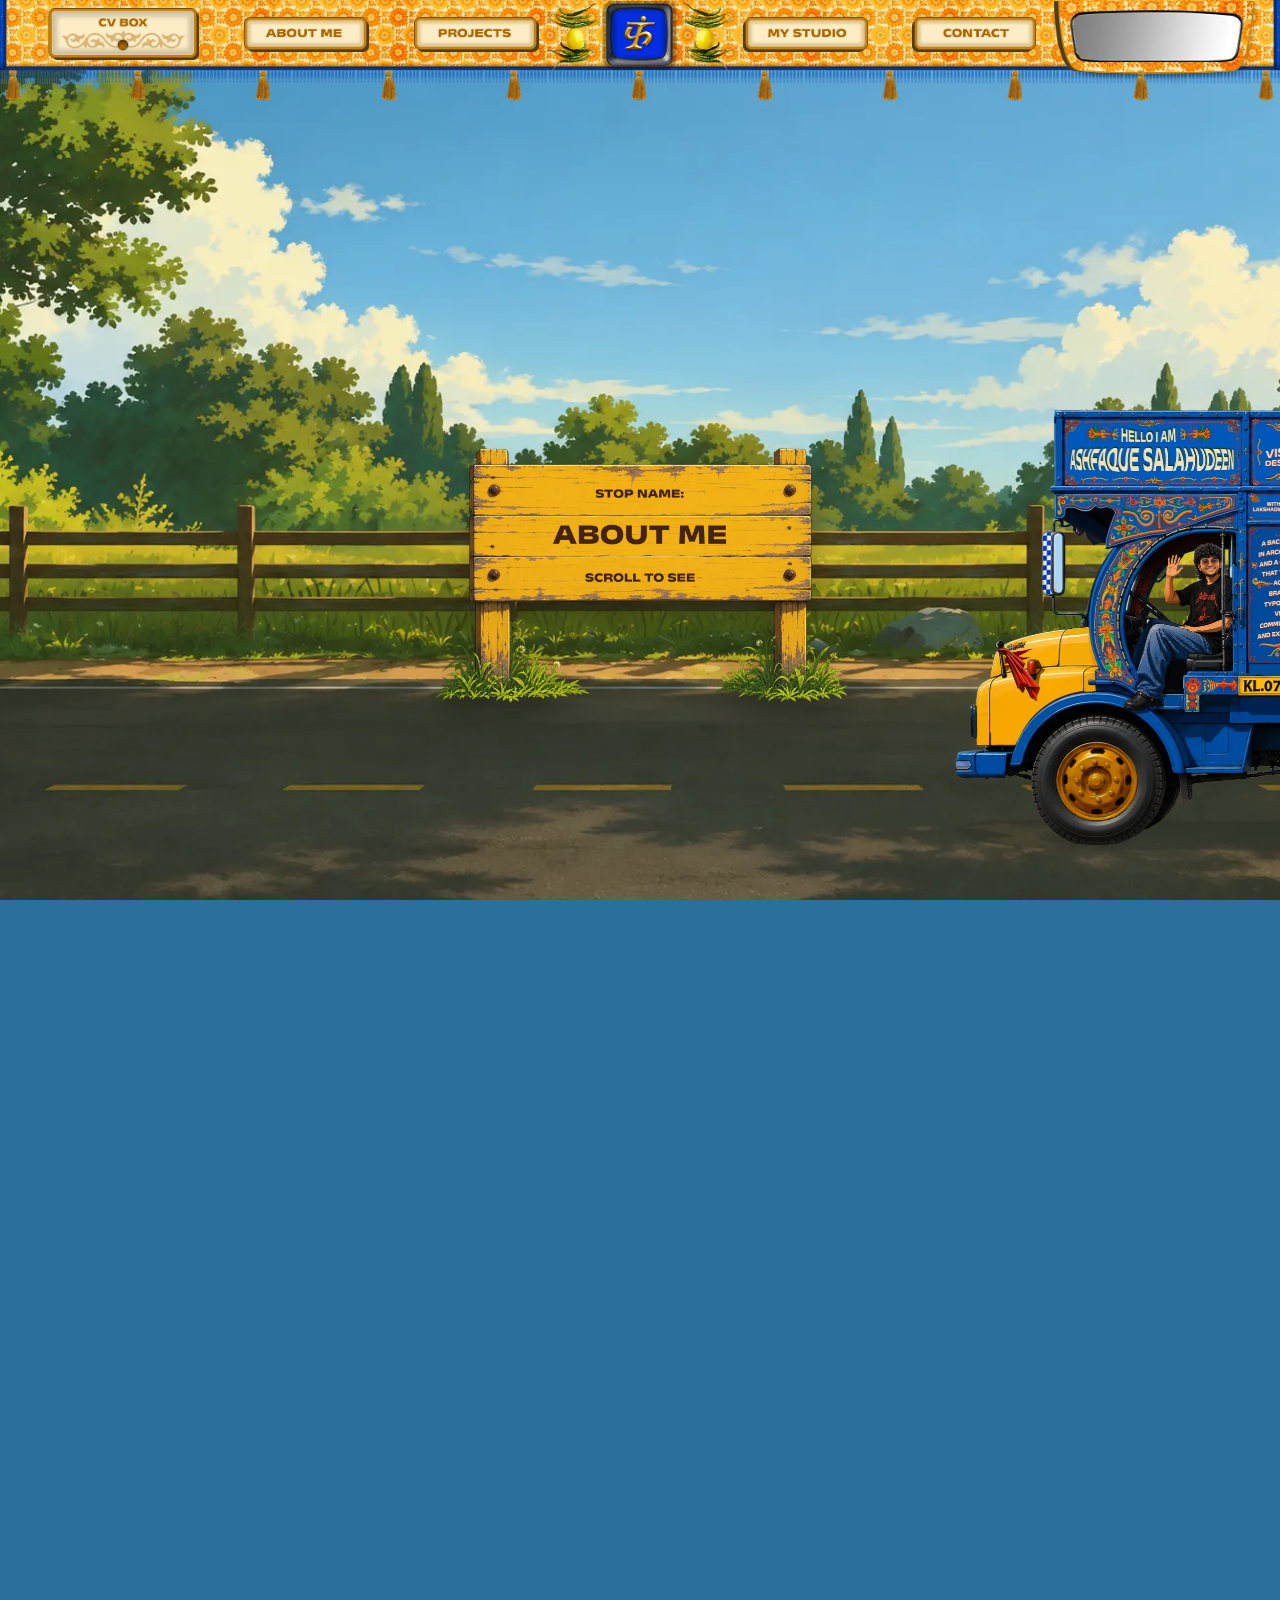
==== commit f8350dcc: "Mobile menu button, contact board, studio, footer and intro updates" ====
--- a/about.html
+++ b/about.html
@@ -93,7 +93,6 @@
         </div>
         <div class="about__road"><div class="about__truck"><div class="truckbox">
           <img class="truckbox__body" src="assets/about/truck.webp" alt="Ashfaque waving from the cab of a painted truck whose load carries his education, experience, positions of responsibility and achievements, with a toolbox of design apps on the side" width="2400" height="967" decoding="async">
-          <img class="truckbox__hand" src="assets/about/hand.webp" alt="" aria-hidden="true" width="123" height="210" decoding="async">
           <img class="wheel wheel--f" src="assets/about/wheel-f.webp" alt="" aria-hidden="true" decoding="async">
           <img class="wheel wheel--r" src="assets/about/wheel-r.webp" alt="" aria-hidden="true" decoding="async">
           <div class="tools" id="tools">
--- a/css/style.css
+++ b/css/style.css
@@ -398,7 +398,6 @@
 .about__truck { width: var(--tw); margin-left: var(--ml); translate: calc((1 - var(--ap)) * (70vw - var(--ml)) - var(--ep) * (var(--tw) + var(--ml) + 4vw)) 0; will-change: translate; }   /* rolls in from the right, parks, then drives on out of the left edge */
 .truckbox { --k: calc(var(--tw) / 2400); position: relative; }
 .truckbox__body { width: 100%; height: auto; display: block; }
-.truckbox__hand { position: absolute; left: 22%; top: 20.27%; width: 5.125%; height: auto; pointer-events: none; }
 .wheel { position: absolute; height: auto; aspect-ratio: 1; border-radius: 50%; rotate: calc((var(--ap) + var(--ep) * 1.1) * -1500deg); }
 .wheel--f { left: 13.292%; top: 72.492%; width: 6.75%; }
 .wheel--r { left: 68.98%; top: 72.492%; width: 6.75%; }
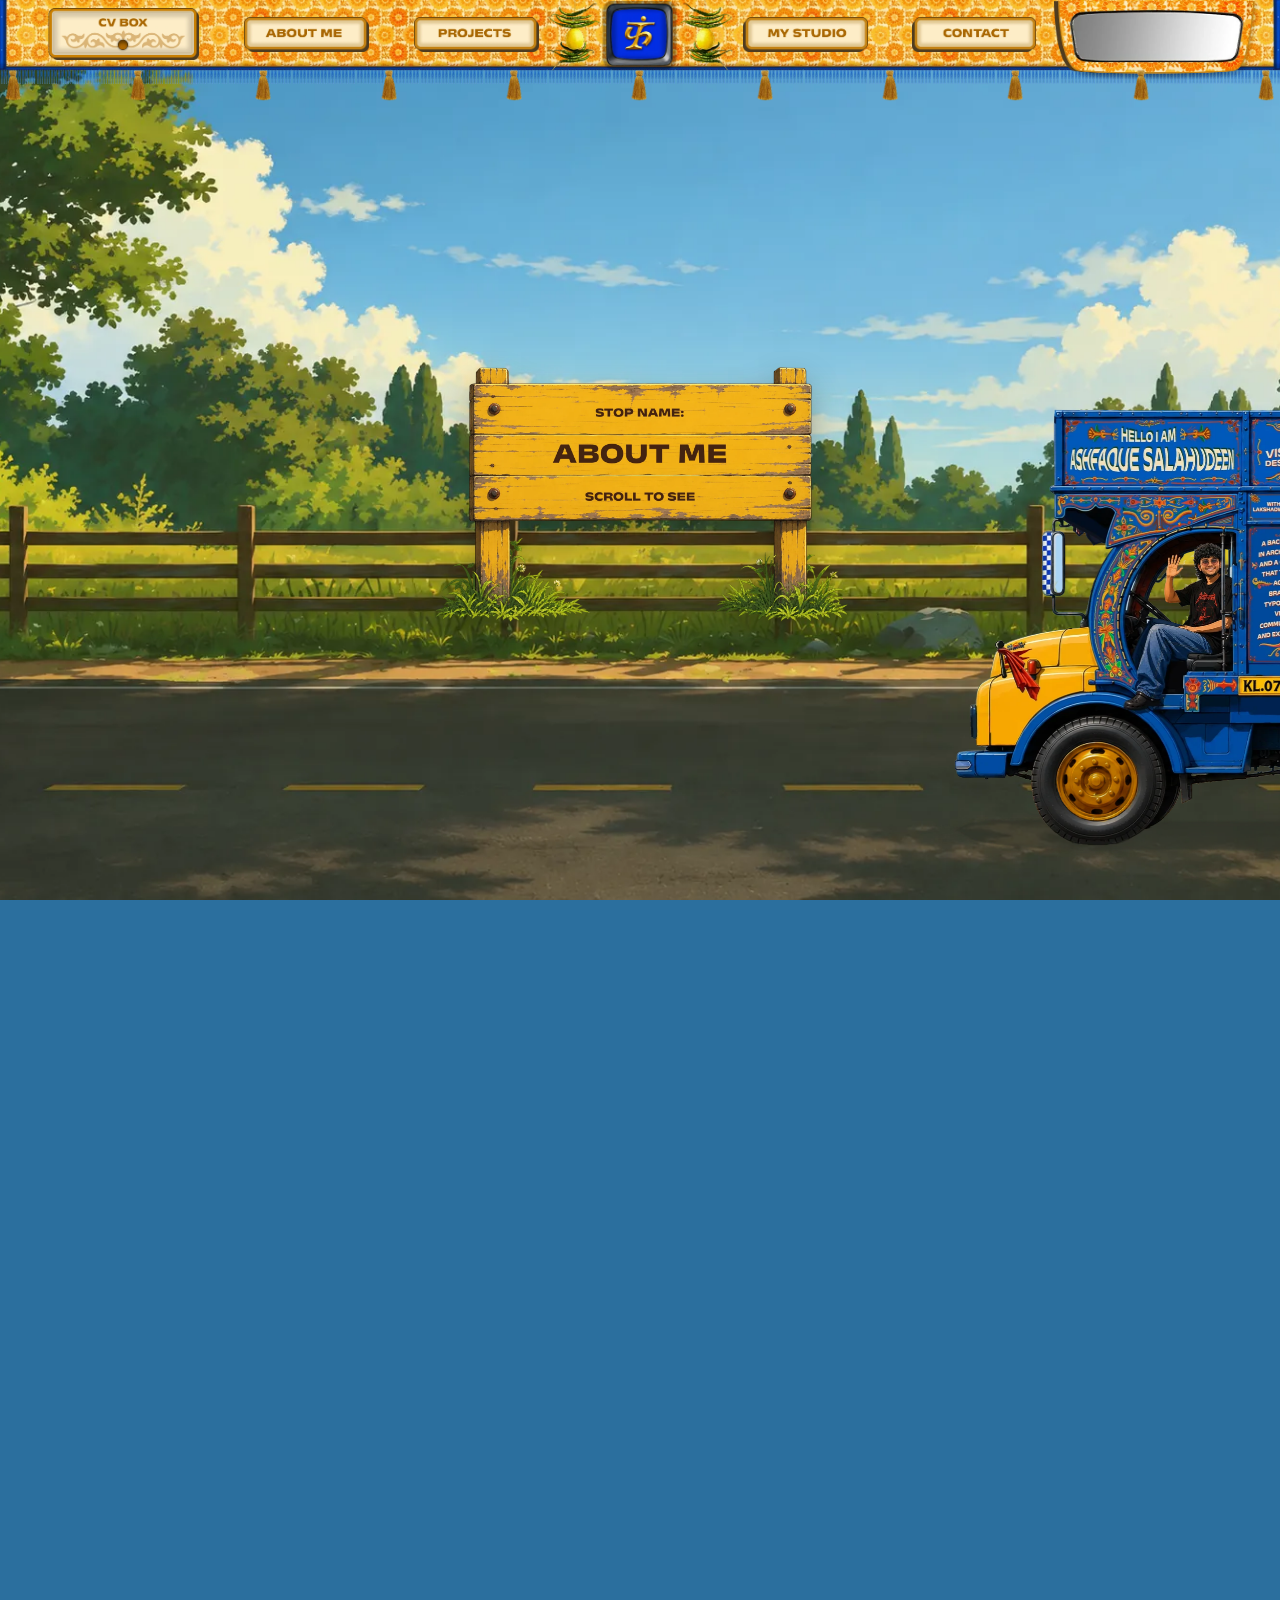
==== commit 8c3ac851: "fixed bugs" ====
--- a/about.html
+++ b/about.html
@@ -83,10 +83,10 @@
             <img class="cboard__b" src="assets/about/connect/board-contact.webp" alt="" width="1536" height="1024" decoding="async">
           </div>
           <div class="cboard__links" role="group" aria-label="Get in touch">
-            <span class="cboard__t">Let&rsquo;s talk</span>
+            <span class="cboard__t">Enough of scroll?<br>Let&rsquo;s roll!</span>
             <a class="cb cb--w" href="mailto:ashfaquesalahudeen333@gmail.com" style="--l:14.2%;--cy:36.3%" aria-label="Email"><img src="assets/about/connect/email-normal.webp" alt=""><img class="h" src="assets/about/connect/email-hover.webp" alt=""></a>
-            <a class="cb cb--w" href="https://wa.me/91XXXXXXXXXX" target="_blank" rel="noopener" style="--l:51.4%;--cy:36.3%" aria-label="WhatsApp"><img src="assets/about/connect/whatsapp-normal.webp" alt=""><img class="h" src="assets/about/connect/whatsapp-hover.webp" alt=""></a>
-            <a class="cb" href="https://www.instagram.com/faque.it/" target="_blank" rel="noopener" style="--l:13.5%;--cy:51%" aria-label="Instagram"><img src="assets/about/connect/insta-normal.webp" alt=""><img class="h" src="assets/about/connect/insta-hover.webp" alt=""></a>
+            <a class="cb cb--w" href="https://wa.me/9496625822" target="_blank" rel="noopener" style="--l:51.4%;--cy:36.3%" aria-label="WhatsApp"><img src="assets/about/connect/whatsapp-normal.webp" alt=""><img class="h" src="assets/about/connect/whatsapp-hover.webp" alt=""></a>
+            <a class="cb" href="https://www.instagram.com/faque.it" target="_blank" rel="noopener" style="--l:13.5%;--cy:51%" aria-label="Instagram"><img src="assets/about/connect/insta-normal.webp" alt=""><img class="h" src="assets/about/connect/insta-hover.webp" alt=""></a>
             <a class="cb" href="https://www.behance.net/ashfaqusalahud" target="_blank" rel="noopener" style="--l:38.1%;--cy:51%" aria-label="Behance"><img src="assets/about/connect/behance-normal.webp" alt=""><img class="h" src="assets/about/connect/behance-hover.webp" alt=""></a>
             <a class="cb" href="https://www.linkedin.com/in/ashfaquesalahudeen" target="_blank" rel="noopener" style="--l:62.7%;--cy:51%" aria-label="LinkedIn"><img src="assets/about/connect/linkedin-normal.webp" alt=""><img class="h" src="assets/about/connect/linkedin-hover.webp" alt=""></a>
           </div>
--- a/css/style.css
+++ b/css/style.css
@@ -391,7 +391,7 @@
 .about__sticky { position: sticky; top: 0; height: 100svh; min-height: 620px; overflow: hidden; display: flex; align-items: flex-end; }
 .about__bg { position: absolute; inset: 0; background: url("../assets/about/bg.webp") 50% 100% / cover no-repeat; animation: pan 60s linear infinite alternate; }
 @keyframes pan { from { background-position: 30% 100%; } to { background-position: 70% 100%; } }
-.about__road { position: relative; z-index: 1; width: 100%; padding-bottom: 11svh; padding-top: calc(var(--nav-h) + 20px); overflow: hidden; }
+.about__road { position: relative; z-index: 1; pointer-events: none; width: 100%; padding-bottom: 11svh; padding-top: calc(var(--nav-h) + 20px); overflow: hidden; }
 /* truck: starts with just its cab on the right edge, drives left to its final spot (Figma start/end frames).
    --tw = truck width; final left edge = -0.155 tw; start left edge = 70vw */
 .about__road { --tw: min(94vw, 2200px, calc((100svh - var(--nav-h) - 1svh) * 2.477)); --ml: calc(98.5vw - 0.974 * var(--tw)); padding-bottom: 2.5svh; }   /* truck is ~12% bigger; its tail stays just inside the right edge */
@@ -566,7 +566,7 @@
 .fs[style*="--hh"] img { height: calc(var(--hh) * var(--pu)); }   /* studio plate stretched a little so it fills its frame and hides the grill */
 
 /* about: roadside board. "Stop name: About me" until the truck has driven over it, then the contact board with the social buttons */
-.cboard { position: absolute; z-index: 0; left: 50%; bottom: 20svh; width: min(34vw, 52svh); translate: -50% 0; container-type: inline-size; pointer-events: none; filter: drop-shadow(0 1.2cqw 1.2cqw rgba(0,0,0,.28)); }
+.cboard { position: absolute; z-index: 0; left: 50%; bottom: 29svh; width: min(34vw, 52svh); translate: -50% 0; container-type: inline-size; pointer-events: none; filter: drop-shadow(0 1.2cqw 1.2cqw rgba(0,0,0,.28)); }
 .cboard__b { display: block; width: 100%; height: auto; }
 .cboard__c, .cboard__links { position: absolute; inset: 0; opacity: 0; transition: opacity .35s ease; }
 .cboard__b--stop { transition: opacity .35s ease; }
@@ -574,7 +574,7 @@
 .about.passed .cboard__c, .about.passed .cboard__links { opacity: 1; }
 .about.passed .cboard__links { pointer-events: auto; }
 .cboard__links { pointer-events: none; }
-.cboard__t { position: absolute; left: 0; width: 100%; top: 20.5%; translate: 0 -50%; text-align: center; font: 800 5.6cqw/1 "Anek Latin", "Arial Narrow", system-ui, sans-serif; font-stretch: 125%; text-transform: uppercase; color: #3b1f0b; letter-spacing: .02em; }
+.cboard__t { position: absolute; left: 0; width: 100%; top: 20.5%; translate: 0 -50%; text-align: center; font: 800 4.3cqw/1.12 "Anek Latin", "Arial Narrow", system-ui, sans-serif; font-stretch: 125%; text-transform: uppercase; color: #3b1f0b; letter-spacing: .02em; }
 .cb { position: absolute; left: var(--l); top: var(--cy); translate: 0 -50%; width: 22.6%; display: block; -webkit-tap-highlight-color: transparent; transition: transform .15s cubic-bezier(.2,.8,.2,1); }
 .cb--w { width: 35.2%; }
 .cb img { display: block; width: 100%; height: auto; }
@@ -587,7 +587,7 @@
 @media (prefers-reduced-motion: reduce) { .cboard__b--stop { opacity: 0; } .cboard__c, .cboard__links { opacity: 1; pointer-events: auto; } }
 
 /* studio: the room scene is stretched to touch both sides and the bottom of its frame; everything on it scales with it */
-.roomfit { position: absolute; inset: 0; transform-origin: calc(62.5 * var(--pu)) calc(131 * var(--pu)); transform: translate(calc(-108.8 * var(--pu)), calc(-32.7 * var(--pu))) scale(1.2117); }
+.roomfit { position: absolute; inset: 0; }
 
 /* studio: the five Gothic sketch sheets sit in a loose pile and fan out side by side on hover / tap */
 .papers { position: absolute; left: calc(50% - 600 * var(--pu)); top: calc(232 * var(--pu)); width: calc(1200 * var(--pu)); height: calc(500 * var(--pu)); cursor: pointer; outline: none; --pq: var(--pu); }
@@ -652,3 +652,6 @@
   .phcol { gap: 8px; }
   .ph2 figcaption { font-size: 10px; padding: 0 6px; }
 }
+
+.it.lbl { pointer-events: none; z-index: 2; }
+.it.lbl img { object-fit: fill; }
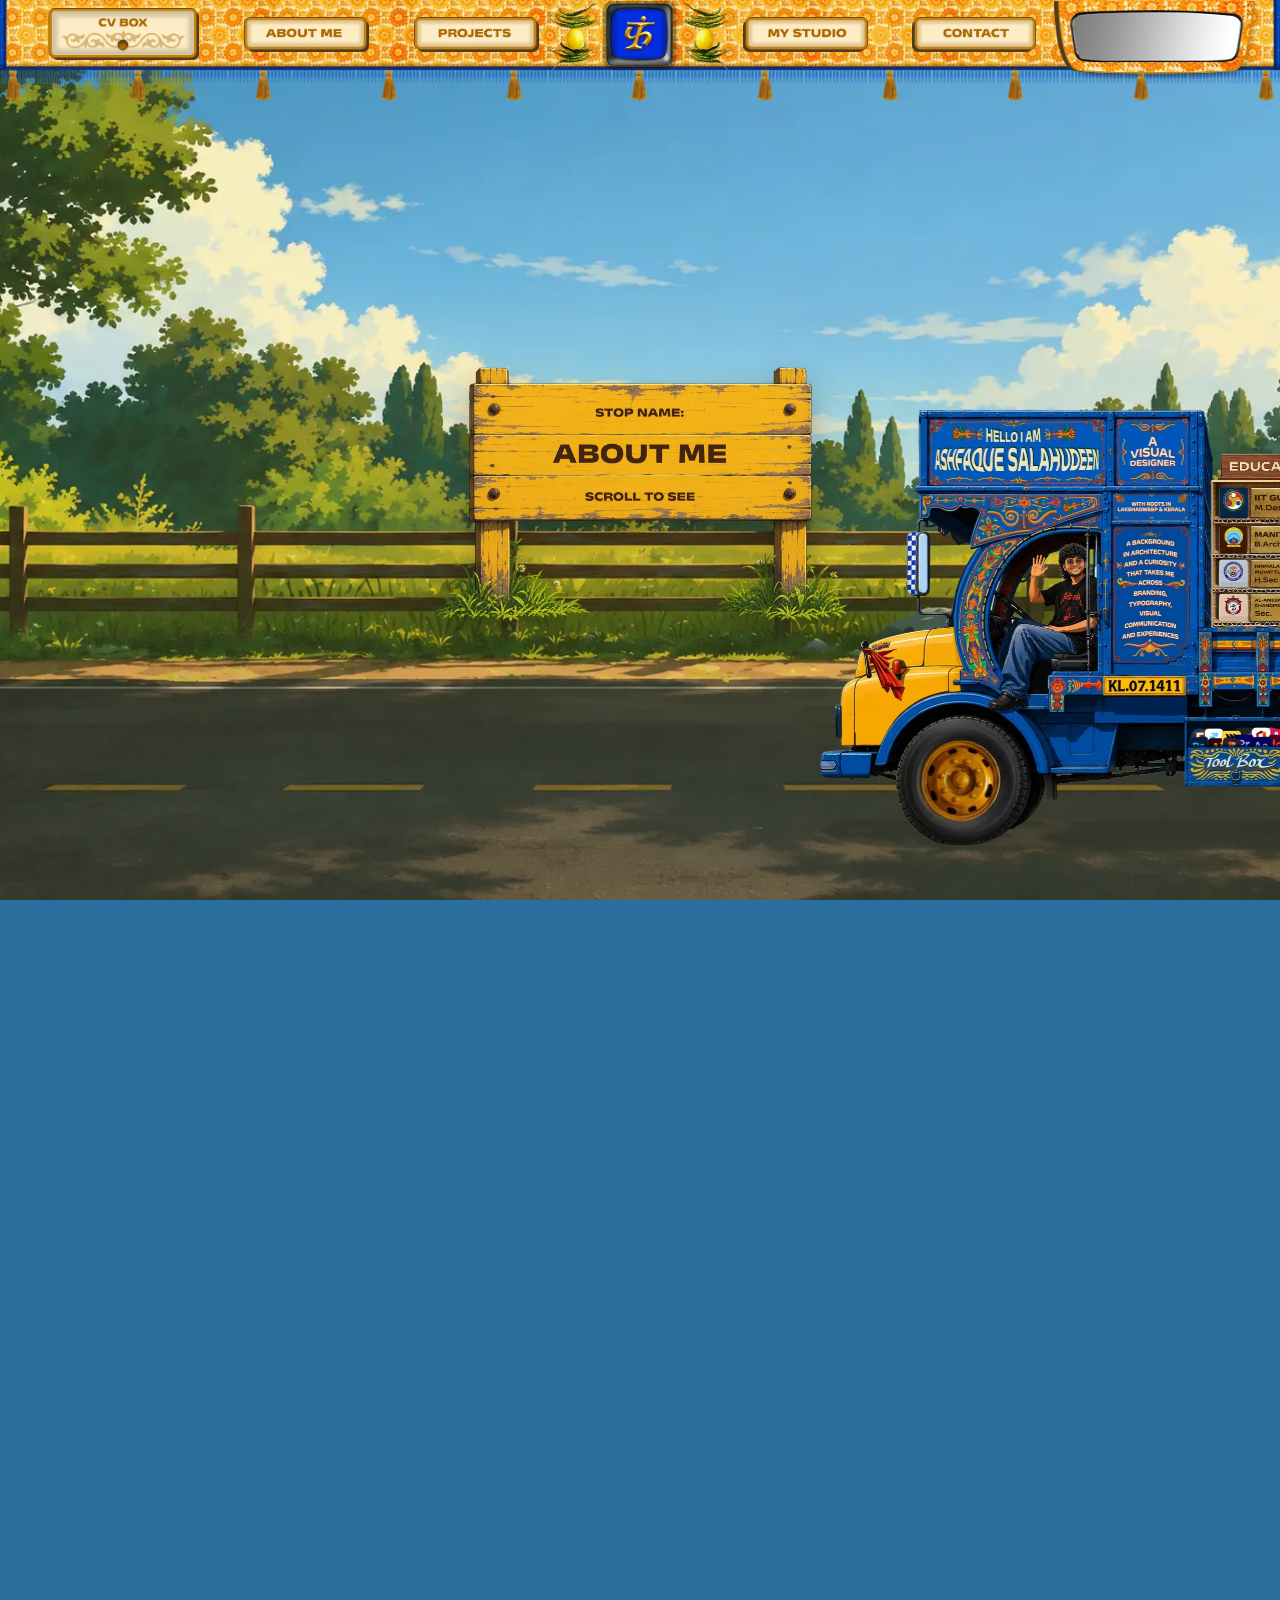
==== commit 02722484: "About: tyres roll with fixed light" ====
--- a/about.html
+++ b/about.html
@@ -3,7 +3,7 @@
 <head>
   <meta charset="utf-8">
   <meta name="viewport" content="width=device-width, initial-scale=1, viewport-fit=cover">
-  <title>About me — Ashfaque Salahudeen</title>
+  <title>About me | Ashfaque Salahudeen</title>
   <meta name="description" content="Education, experience, positions of responsibility, achievements and tools of Ashfaque Salahudeen.">
   <meta name="theme-color" content="#1f56c4">
   <link rel="stylesheet" href="css/style.css">
@@ -86,15 +86,17 @@
             <span class="cboard__t">Enough of scroll?<br>Let&rsquo;s roll!</span>
             <a class="cb cb--w" href="mailto:ashfaquesalahudeen333@gmail.com" style="--l:14.2%;--cy:36.3%" aria-label="Email"><img src="assets/about/connect/email-normal.webp" alt=""><img class="h" src="assets/about/connect/email-hover.webp" alt=""></a>
             <a class="cb cb--w" href="https://wa.me/9496625822" target="_blank" rel="noopener" style="--l:51.4%;--cy:36.3%" aria-label="WhatsApp"><img src="assets/about/connect/whatsapp-normal.webp" alt=""><img class="h" src="assets/about/connect/whatsapp-hover.webp" alt=""></a>
-            <a class="cb" href="https://www.instagram.com/faque.it" target="_blank" rel="noopener" style="--l:13.5%;--cy:51%" aria-label="Instagram"><img src="assets/about/connect/insta-normal.webp" alt=""><img class="h" src="assets/about/connect/insta-hover.webp" alt=""></a>
-            <a class="cb" href="https://www.behance.net/ashfaqusalahud" target="_blank" rel="noopener" style="--l:38.1%;--cy:51%" aria-label="Behance"><img src="assets/about/connect/behance-normal.webp" alt=""><img class="h" src="assets/about/connect/behance-hover.webp" alt=""></a>
-            <a class="cb" href="https://www.linkedin.com/in/ashfaquesalahudeen" target="_blank" rel="noopener" style="--l:62.7%;--cy:51%" aria-label="LinkedIn"><img src="assets/about/connect/linkedin-normal.webp" alt=""><img class="h" src="assets/about/connect/linkedin-hover.webp" alt=""></a>
+            <a class="cb" href="https://www.instagram.com/faque.it" target="_blank" rel="noopener" style="--l:14.2%;--cy:51%" aria-label="Instagram"><img src="assets/about/connect/insta-normal.webp" alt=""><img class="h" src="assets/about/connect/insta-hover.webp" alt=""></a>
+            <a class="cb" href="https://www.behance.net/ashfaqusalahud" target="_blank" rel="noopener" style="--l:39%;--cy:51%" aria-label="Behance"><img src="assets/about/connect/behance-normal.webp" alt=""><img class="h" src="assets/about/connect/behance-hover.webp" alt=""></a>
+            <a class="cb" href="https://www.linkedin.com/in/ashfaquesalahudeen" target="_blank" rel="noopener" style="--l:63.8%;--cy:51%" aria-label="LinkedIn"><img src="assets/about/connect/linkedin-normal.webp" alt=""><img class="h" src="assets/about/connect/linkedin-hover.webp" alt=""></a>
           </div>
         </div>
         <div class="about__road"><div class="about__truck"><div class="truckbox">
           <img class="truckbox__body" src="assets/about/truck.webp" alt="Ashfaque waving from the cab of a painted truck whose load carries his education, experience, positions of responsibility and achievements, with a toolbox of design apps on the side" width="2400" height="967" decoding="async">
-          <img class="wheel wheel--f" src="assets/about/wheel-f.webp" alt="" aria-hidden="true" decoding="async">
-          <img class="wheel wheel--r" src="assets/about/wheel-r.webp" alt="" aria-hidden="true" decoding="async">
+          <img class="wheel wheel--tf" src="assets/about/tyre-f-even.webp" alt="" aria-hidden="true" decoding="async">
+          <img class="wheel-light wheel--tf" src="assets/about/tyre-f-light.webp" alt="" aria-hidden="true" decoding="async">
+          <img class="wheel wheel--tr" src="assets/about/tyre-r-even.webp" alt="" aria-hidden="true" decoding="async">
+          <img class="wheel-light wheel--tr" src="assets/about/tyre-r-light.webp" alt="" aria-hidden="true" decoding="async">
           <div class="tools" id="tools">
             <button class="tb" type="button" aria-expanded="false" aria-controls="ticons" aria-label="Toolbox: the software I work with"><img src="assets/about/toolbox-hover.webp" alt="" decoding="async"></button>
             <ul class="ticons" id="ticons" aria-label="Software I work with">
@@ -105,7 +107,7 @@
             <li style="--i:4;--x:1381;--y:628"><img src="assets/about/icons/adobe-after-effects.webp" alt="" loading="lazy" decoding="async"><span>Adobe After Effects</span></li>
             <li style="--i:5;--x:1455;--y:628"><img src="assets/about/icons/adobe-indesign.webp" alt="" loading="lazy" decoding="async"><span>Adobe InDesign</span></li>
             <li style="--i:6;--x:1085;--y:725"><img src="assets/about/icons/fontlab.webp" alt="" loading="lazy" decoding="async"><span>FontLab</span></li>
-            <li style="--i:7;--x:1159;--y:725"><img src="assets/about/icons/framer.webp" alt="" loading="lazy" decoding="async"><span>Framer</span></li>
+            <li style="--i:7;--x:1159;--y:725"><img src="assets/about/icons/sketchup.webp" alt="" loading="lazy" decoding="async"><span>SketchUp</span></li>
             <li style="--i:8;--x:1233;--y:725"><img src="assets/about/icons/microsoft-office.webp" alt="" loading="lazy" decoding="async"><span>Microsoft Office</span></li>
             <li style="--i:9;--x:1307;--y:725"><img src="assets/about/icons/miro.webp" alt="" loading="lazy" decoding="async"><span>Miro</span></li>
             <li style="--i:10;--x:1381;--y:725"><img src="assets/about/icons/procreate.webp" alt="" loading="lazy" decoding="async"><span>Procreate</span></li>
--- a/css/style.css
+++ b/css/style.css
@@ -128,7 +128,7 @@
 /* ============================ HERO ============================ */
 .hero {
   position: relative; z-index: 1;
-  --lift: max(calc(-110 * var(--hu)), min(0px, calc((100svh - 850 * var(--hu)) * .45)));   /* on tall/wide screens the whole scene rides up so the truck's bumper is inside the first screen */
+  --lift: max(calc(-68 * var(--hu)), min(0px, calc((100svh - 850 * var(--hu)) * .45)));   /* on tall/wide screens the whole scene rides up so the truck's bumper is inside the first screen */
   height: calc(var(--hh) + var(--lift));
   overflow: hidden;
   background: #EBD9BA;
@@ -329,17 +329,69 @@
 /* showreel */
 .showreel { height: calc(1110 * var(--pu)); }
 .showreel__bg { width: 100%; height: auto; }
-.tv-screen {
-  position: absolute; left: calc(590 * var(--pu)); top: calc(424 * var(--pu)); width: calc(282 * var(--pu)); height: calc(232 * var(--pu));
-  border: 0; padding: 0; cursor: pointer; border-radius: calc(40 * var(--pu)) / calc(46 * var(--pu));
-  background: radial-gradient(ellipse at 50% 40%, rgba(255,255,255,.0), rgba(0,0,0,.10) 100%);
-  display: grid; place-items: center; align-content: center; gap: calc(10 * var(--pu)); color: #1c2a12; font: 800 calc(16 * var(--pu))/1 system-ui, sans-serif; letter-spacing: .18em;
-  transition: background .25s, box-shadow .25s;
-}
-.tv-screen:hover, .tv-screen:focus-visible { background: rgba(255,246,190,.28); box-shadow: 0 0 calc(40 * var(--pu)) rgba(255,232,120,.55) inset; outline: none; }
-.tv-screen__play { width: 0; height: 0; border-style: solid; border-width: calc(20 * var(--pu)) 0 calc(20 * var(--pu)) calc(34 * var(--pu)); border-color: transparent transparent transparent #1c2a12; opacity: .75; transition: transform .2s; }
-.tv-screen:hover .tv-screen__play { transform: scale(1.15); }
-.tv-screen__txt { opacity: .75; }
+/* ---- the TV: one framed box on the glass (screensaver GIF -> reel), 4:3 like the reel ---- */
+.tvbox {
+  position: absolute; left: calc(577 * var(--pu)); top: calc(421 * var(--pu)); width: calc(302 * var(--pu)); height: calc(228 * var(--pu));
+  border-radius: calc(15 * var(--pu)); overflow: hidden; background: #0d0905;
+}
+/* soft inward vignette, like old CRT glass */
+.tvbox::after {
+  content: ""; position: absolute; inset: 0; border-radius: inherit; pointer-events: none; z-index: 1;
+  box-shadow: inset 0 0 calc(28 * var(--pu)) calc(4 * var(--pu)) rgba(0,0,0,.55);
+}
+.tvbox__hit, .tvbox__ctrls { z-index: 2; }
+.tvbox__idle, .tvbox__video { position: absolute; inset: 0; width: 100%; height: 100%; object-fit: cover; display: block; }
+.tvbox__video { opacity: 0; transition: opacity .45s; pointer-events: none; background: #000; }
+.tvbox.has-reel .tvbox__video { opacity: 1; }
+.tvbox__video:fullscreen { object-fit: contain; pointer-events: auto; }
+.tvbox__video:-webkit-full-screen { object-fit: contain; pointer-events: auto; }
+
+/* big click area over the whole screen: play / pause */
+.tvbox__hit {
+  position: absolute; inset: 0; border: 0; padding: 0; margin: 0; background: transparent; cursor: pointer;
+  display: grid; place-items: center; filter: drop-shadow(0 2px 8px rgba(0,0,0,.6)); transition: background .25s;
+}
+.tvbox__hit:focus-visible { outline: none; }
+.tvbox__icon {
+  width: calc(34 * var(--pu)); height: calc(40 * var(--pu)); background: #fff;
+  clip-path: polygon(8% 0, 100% 50%, 8% 100%); opacity: 0; transform: scale(.85);
+  transition: opacity .25s, transform .25s;
+}
+/* idle screensaver: play button only on hover */
+.tvbox:hover .tvbox__icon, .tvbox__hit:focus-visible .tvbox__icon { opacity: .95; transform: scale(1); }
+.tvbox:hover .tvbox__hit { background: rgba(0,0,0,.12); }
+/* reel paused: play button stays up */
+.tvbox.has-reel:not(.is-playing) .tvbox__icon { opacity: .95; transform: scale(1); }
+/* reel playing: pause bars, only while hovering */
+.tvbox.is-playing .tvbox__icon {
+  width: calc(28 * var(--pu)); height: calc(36 * var(--pu)); clip-path: none;
+  background: linear-gradient(90deg, #fff 0 34%, transparent 34% 66%, #fff 66%);
+  opacity: 0;
+}
+.tvbox.is-playing:hover .tvbox__icon, .tvbox.is-playing .tvbox__hit:focus-visible .tvbox__icon { opacity: .9; }
+.tvbox.is-playing:not(:hover) .tvbox__hit { background: transparent; }
+
+/* mute + fullscreen, bottom right, only while playing and hovering */
+.tvbox__ctrls {
+  position: absolute; right: calc(10 * var(--pu)); bottom: calc(10 * var(--pu)); display: flex; gap: calc(6 * var(--pu));
+  opacity: 0; pointer-events: none; transition: opacity .25s;
+}
+.tvbox.is-playing:hover .tvbox__ctrls, .tvbox.is-playing:has(:focus-visible) .tvbox__ctrls { opacity: 1; pointer-events: auto; }
+.tvbox__btn {
+  width: calc(28 * var(--pu)); height: calc(28 * var(--pu)); min-width: 24px; min-height: 24px; padding: calc(5 * var(--pu));
+  display: grid; place-items: center; border: 0; border-radius: 6px; background: rgba(0,0,0,.5); color: #fff; cursor: pointer;
+  transition: background .2s;
+}
+.tvbox__btn:hover, .tvbox__btn:focus-visible { background: rgba(0,0,0,.8); outline: none; }
+.tvbox__btn svg { width: 100%; height: 100%; display: block; }
+.tvbox__btn .i-off { display: none; }
+.tvbox.is-muted .tvbox__btn .i-on { display: none; }
+.tvbox.is-muted .tvbox__btn .i-off { display: block; }
+/* touch screens have no hover: keep the play button and controls reachable */
+@media (hover: none) {
+  .tvbox:not(.is-playing) .tvbox__icon { opacity: .95; transform: scale(1); }
+  .tvbox.has-reel .tvbox__ctrls { opacity: 1; pointer-events: auto; }
+}
 
 /* clouds + road + truck */
 .drive { height: calc(3401 * var(--pu)); z-index: 1; background: #5b5f66; }
@@ -399,8 +451,15 @@
 .truckbox { --k: calc(var(--tw) / 2400); position: relative; }
 .truckbox__body { width: 100%; height: auto; display: block; }
 .wheel { position: absolute; height: auto; aspect-ratio: 1; border-radius: 50%; rotate: calc((var(--ap) + var(--ep) * 1.1) * -1500deg); }
-.wheel--f { left: 13.292%; top: 72.492%; width: 6.75%; }
-.wheel--r { left: 68.98%; top: 72.492%; width: 6.75%; }
+/* each alloy image is cut as a circle centred on its hub, and placed on the tyre's hub, so it spins true */
+.wheel--f { left: 13.496%; top: 72.234%; width: 6.25%; }
+.wheel--r { left: 69.158%; top: 72.296%; width: 6.25%; }
+/* whole tyre + alloy turning together (cut from the truck art, centred on the hub).
+   To go back to alloy-only: in about.html use wheel--f / wheel--r with wheel-f.webp / wheel-r.webp */
+.wheel--tf { left: 11.371%; top: 66.960%; width: 10.5%; }
+.wheel--tr { left: 67.033%; top: 67.022%; width: 10.5%; }
+/* the tyre's light & shadow sit on a layer that does NOT turn, so the shine stays put while the tread rolls */
+.wheel-light { position: absolute; height: auto; aspect-ratio: 1; pointer-events: none; }
 /* interactive toolbox: brightens on hover and the apps come out and line up beside it */
 .tools { position: absolute; inset: 0; pointer-events: none; }
 .tb { position: absolute; left: 35.14%; top: 66.69%; width: 8.89%; aspect-ratio: 320 / 210; padding: 0; border: 0; background: none; cursor: pointer; pointer-events: auto; -webkit-tap-highlight-color: transparent; border-radius: 4%; }
@@ -453,7 +512,7 @@
 .tx.khenti { color: #5a3a24; transform: skewY(-14deg); transform-origin: 50% 50%; font-size: calc(15 * var(--pu)); white-space: nowrap; letter-spacing: .03em; }   /* sits on the front edge of the floor slab, in perspective */
 
 /* hover targets: soft glow ring, a lifted object and a label chip */
-.hot { height: calc(var(--h) * var(--pu)); background: transparent; border: 0; padding: 0; cursor: pointer; border-radius: calc(16 * var(--pu)); z-index: 3;
+.hot { display: block; height: calc(var(--h) * var(--pu)); background: transparent; border: 0; padding: 0; cursor: pointer; text-decoration: none; border-radius: calc(16 * var(--pu)); z-index: 3;
   -webkit-tap-highlight-color: transparent; }
 .hot:hover, .hot:focus-visible { outline: none; }   /* no box: the object itself lights up (see .it.obj below) */
 .hot__chip { position: absolute; left: 50%; top: 50%; bottom: auto; translate: -50% calc(-50% + 8 * var(--pu)); opacity: 0; transition: opacity .2s, translate .2s;
@@ -575,14 +634,14 @@
 .about.passed .cboard__links { pointer-events: auto; }
 .cboard__links { pointer-events: none; }
 .cboard__t { position: absolute; left: 0; width: 100%; top: 20.5%; translate: 0 -50%; text-align: center; font: 800 4.3cqw/1.12 "Anek Latin", "Arial Narrow", system-ui, sans-serif; font-stretch: 125%; text-transform: uppercase; color: #3b1f0b; letter-spacing: .02em; }
-.cb { position: absolute; left: var(--l); top: var(--cy); translate: 0 -50%; width: 22.6%; display: block; -webkit-tap-highlight-color: transparent; transition: transform .15s cubic-bezier(.2,.8,.2,1); }
+.cb { position: absolute; left: var(--l); top: var(--cy); translate: 0 -50%; width: 22.8%; display: block; -webkit-tap-highlight-color: transparent; }
 .cb--w { width: 35.2%; }
 .cb img { display: block; width: 100%; height: auto; }
 .cb .h { position: absolute; inset: 0; opacity: 0; }
+.cb img { transition: opacity .15s ease; }
 .cb:hover .h, .cb:focus-visible .h, .cb:active .h { opacity: 1; }
 .cb:hover > img:not(.h), .cb:focus-visible > img:not(.h), .cb:active > img:not(.h) { opacity: 0; }
-.cb:hover, .cb:focus-visible { transform: translateY(-2%) scale(1.04); outline: none; }
-.cb:active { transform: scale(.98); }
+.cb:focus-visible { outline: none; }   /* hover only swaps to the hover artwork: no move, no resize */
 @media (max-width: 900px) { .cboard { width: min(78vw, 52svh); bottom: 24svh; } }
 @media (prefers-reduced-motion: reduce) { .cboard__b--stop { opacity: 0; } .cboard__c, .cboard__links { opacity: 1; pointer-events: auto; } }
 
@@ -607,7 +666,11 @@
 .endbar > img:not(.endbar__shade), .endbar__r { position: relative; }
 .endbar__l { width: calc(336.5 * var(--pu)); height: auto; }
 .endbar__c { position: absolute !important; left: 50%; top: 50%; translate: -50% -50%; width: calc(152.5 * var(--pu)); height: auto; }
-.endbar__r { display: flex; align-items: center; gap: calc(6 * var(--pu)); }
+/* all three groups sit on one baseline (the line under the capitals of END OF SCROLL).
+   The right group is top-aligned so ©, 2026 and the name share one cap line; the © is a touch taller, so it's nudged up to centre on the caps */
+.endbar__l, .endbar__r { translate: 0 calc(1.9 * var(--pu)); }
+.endbar__r { display: flex; align-items: flex-start; gap: calc(9 * var(--pu)); }
+.endbar__r img:nth-child(1) { margin-top: calc(-2 * var(--pu)); }
 .endbar__r img { height: auto; display: block; }
 .endbar__r img:nth-child(1) { width: calc(14.5 * var(--pu)); } .endbar__r img:nth-child(2) { width: calc(37.5 * var(--pu)); } .endbar__r img:nth-child(3) { width: calc(168.5 * var(--pu)); }
 @media (max-width: 720px) {
@@ -615,7 +678,8 @@
   .journey > .endbar { margin-top: 0; }
   .endbar__shade { display: none; }
   .endbar__l { width: min(336px, 92vw); } .endbar__c { position: relative !important; left: auto; top: auto; translate: none; width: 152px; }
-  .endbar__r img:nth-child(1) { width: 15px; } .endbar__r img:nth-child(2) { width: 38px; } .endbar__r img:nth-child(3) { width: 168px; } .endbar__r { gap: 6px; }
+  .endbar__r img:nth-child(1) { width: 15px; } .endbar__r img:nth-child(2) { width: 38px; } .endbar__r img:nth-child(3) { width: 168px; } .endbar__r { gap: 9px; }
+  .endbar__l, .endbar__r { translate: none; } .endbar__r img:nth-child(1) { margin-top: -2.3px; }
 }
 
 /* studio video carousel: whole section (cards + titles) fits one screen; plain white play icon; muted preview with an unmute button */
@@ -655,3 +719,129 @@
 
 .it.lbl { pointer-events: none; z-index: 2; }
 .it.lbl img { object-fit: fill; }
+
+/* ---- showreel: the stereo (333.3 Faque FM) is clickable, brightens on hover, glows while playing ---- */
+.stereo { position: absolute; left: calc(var(--x) * var(--pu)); top: calc(var(--y) * var(--pu)); width: calc(var(--w) * var(--pu)); height: calc(var(--h) * var(--pu)); padding: 0; border: 0; background: transparent; cursor: pointer; border-radius: calc(3 * var(--pu)); transition: filter .2s, transform .2s, box-shadow .2s; transform-origin: 50% 50%; }
+/* always lit so it reads as a screen you can press; brighter on hover */
+.stereo {
+  box-shadow: inset 0 0 calc(9 * var(--pu)) 0 rgba(175,255,150,.38);
+  background: transparent;
+}
+.stereo:hover, .stereo:focus-visible {
+  transform: scale(1.06); outline: none; background: transparent;
+  box-shadow: inset 0 0 calc(12 * var(--pu)) calc(1 * var(--pu)) rgba(190,255,165,.55);
+}
+.stereo.is-playing { box-shadow: inset 0 0 calc(12 * var(--pu)) calc(1 * var(--pu)) rgba(190,255,165,.55); }
+
+/* ---- stereo / mp3 player: opens from the dashboard screen, matches Ashfaque's mockup art ---- */
+.stereoPlayer { position: fixed; inset: 0; z-index: 60; pointer-events: none; }
+.stereoPlayer[hidden] { display: block !important; pointer-events: none; }
+.stereoPlayer[hidden] .stereoPlayer__panel { display: none; }
+
+.stereoPlayer__panel {
+  position: fixed; left: 50%; bottom: max(20px, 4vh); translate: -50% 0; scale: 1; opacity: 1;
+  width: min(27.6vw, 384px); aspect-ratio: 1536/1024; container-type: inline-size;
+  background-size: 100% 100%; background-repeat: no-repeat;
+  pointer-events: auto; z-index: 61;
+  filter: drop-shadow(0 20px 45px rgba(0,0,0,.45));
+  transition: opacity .2s, scale .2s;
+}
+.stereoPlayer__panel.is-popping { opacity: 0; scale: .92; }
+.stereoPlayer__panel.is-state1 { background-image: url("../assets/showreel/player/stereo1.webp"); }
+.stereoPlayer__panel.is-state2 { background-image: url("../assets/showreel/player/stereo2.webp"); }
+
+.stereoPlayer__x {
+  position: absolute; left: 91%; top: 3.4%; width: 7.9%; height: 10.3%;
+  background: transparent; border: 0; color: transparent; font-size: 0;
+  cursor: pointer;
+}
+.stereoPlayer__x:hover { filter: brightness(.92); }
+
+.stereoPlayer__lcd { position: absolute; left: 6.2%; top: 15.9%; width: 87.6%; height: 39.3%; background: #E6DBC7; border-radius: 2%; box-shadow: inset 0 0 0 1px rgba(42,32,21,.15); }
+.stereoPlayer__art {
+  position: absolute; left: 0; top: 0; width: 21%; height: 55%; border-radius: 6%;
+  background: #16110d; display: grid; place-items: center; font-size: 9cqw; filter: grayscale(1) brightness(1.4);
+}
+.stereoPlayer__meta { position: absolute; left: 24%; top: 4%; width: 55%; }
+.stereoPlayer__title { margin: 0; font: 800 2.6cqw/1.15 "Courier New", monospace; color: #2a2015; letter-spacing: .02em; white-space: nowrap; overflow: hidden; text-overflow: ellipsis; }
+.stereoPlayer__artist { margin: .67cqw 0 0; font: 600 1.75cqw/1.15 "Courier New", monospace; color: #6b5c46; white-space: nowrap; overflow: hidden; text-overflow: ellipsis; }
+.stereoPlayer__eq { position: absolute; right: 0; top: 2%; width: 34%; height: 50%; display: flex; align-items: flex-end; gap: 2.4%; opacity: .55; }
+.stereoPlayer__eq span { flex: 1; background: #2a2015; height: 30%; border-radius: 1px; animation: stereoEq 1.1s ease-in-out infinite; }
+.stereoPlayer__eq span:nth-child(2n) { animation-delay: .15s; }
+.stereoPlayer__eq span:nth-child(3n) { animation-delay: .3s; }
+.stereoPlayer__eq span:nth-child(4n) { animation-delay: .45s; }
+.stereoPlayer__panel:not(.is-playing) .stereoPlayer__eq span { animation-play-state: paused; height: 14%; }
+@keyframes stereoEq { 0%,100% { height: 18%; } 50% { height: 85%; } }
+
+.stereoPlayer__lcd::before { /* masks the baked static seek-line art so only our live progress shows */
+  content: ""; position: absolute; left: 0; top: 58%; width: 100%; height: 12%; background: #E6DBC7;
+}
+.stereoPlayer__lcd::after { /* masks the baked static volume-slider art */
+  content: ""; position: absolute; left: 24%; top: 78%; width: 68%; height: 14%; background: #E6DBC7;
+}
+.stereoPlayer__seek { position: absolute; left: 0; top: 62%; width: 100%; height: 6%; margin: 0; appearance: none; background: transparent; cursor: pointer; z-index: 1; }
+.stereoPlayer__seek::-webkit-slider-runnable-track { height: 3px; background: rgba(42,32,21,.3); border-radius: 2px; }
+.stereoPlayer__seek::-webkit-slider-thumb { appearance: none; width: 1.85cqw; height: 1.85cqw; border-radius: 50%; background: #2a2015; margin-top: -0.84cqw; cursor: pointer; }
+.stereoPlayer__seek::-moz-range-track { height: 3px; background: rgba(42,32,21,.3); border-radius: 2px; }
+.stereoPlayer__seek::-moz-range-thumb { width: 1.85cqw; height: 1.85cqw; border: 0; border-radius: 50%; background: #2a2015; cursor: pointer; }
+.stereoPlayer__cur { position: absolute; left: 0; top: 71%; font: 700 1.7cqw/1 "Courier New", monospace; color: #2a2015; z-index: 1; }
+.stereoPlayer__dur { position: absolute; right: 0; top: 71%; font: 700 1.7cqw/1 "Courier New", monospace; color: #2a2015; z-index: 1; }
+.stereoPlayer__volIcon { position: absolute; left: 26.5%; top: 84%; font-size: 1.9cqw; z-index: 1; }
+.stereoPlayer__vol { position: absolute; left: 32%; top: 85.5%; width: 58%; height: 5%; margin: 0; appearance: none; background: transparent; cursor: pointer; z-index: 1; }
+.stereoPlayer__vol::-webkit-slider-runnable-track { height: 3px; background: rgba(42,32,21,.35); border-radius: 2px; }
+.stereoPlayer__vol::-webkit-slider-thumb { appearance: none; width: 1.7cqw; height: 1.7cqw; border-radius: 50%; background: #2a2015; margin-top: -0.7cqw; cursor: pointer; }
+.stereoPlayer__vol::-moz-range-track { height: 3px; background: rgba(42,32,21,.35); border-radius: 2px; }
+.stereoPlayer__vol::-moz-range-thumb { width: 1.7cqw; height: 1.7cqw; border: 0; border-radius: 50%; background: #2a2015; cursor: pointer; }
+
+.stereoPlayer__btn { position: absolute; top: 60.5%; width: 13.5%; aspect-ratio: 1; border-radius: 50%; background: transparent; border: 0; cursor: pointer; }
+.stereoPlayer__prev { left: 28.7%; }
+.stereoPlayer__play { top: 57.974%; left: 44.443%; width: 10.723%; }
+.stereoPlayer__next { left: 57.4%; }
+.stereoPlayer__btn:hover { filter: brightness(.9); }
+.stereoPlayer__btn:active { transform: scale(.95); }
+
+/* play/pause icon on the main panel's transport button: the play icon is baked directly into
+   the panel artwork (stereo1.webp/stereo2.webp) since that's the default/idle look; the pause
+   icon is a separate pre-baked sprite (same crop, same position/size, pause drawn in instead)
+   swapped in via background-image when playing — a straight image swap, not a CSS overlay, so
+   it can't drift out of alignment or double up with the baked art again */
+.stereoPlayer__panel.is-playing .stereoPlayer__play {
+  background-image: url("../assets/showreel/player/stereo1-pause-btn.webp");
+  background-size: 100% 100%; background-repeat: no-repeat;
+}
+.stereoPlayer__panel.is-state2.is-playing .stereoPlayer__play {
+  background-image: url("../assets/showreel/player/stereo2-pause-btn.webp");
+}
+
+.stereoPlayer__foot { position: absolute; bottom: 6.3%; height: 13.7%; border: 0; background: transparent; cursor: pointer; color: transparent; font-size: 0; }
+.stereoPlayer__playlist, .stereoPlayer__minimize { left: 5.5%; width: 44%; }
+.stereoPlayer__back { right: 4.3%; width: 44%; }
+.stereoPlayer__foot:hover { filter: brightness(.92); }
+
+/* ---- minimized state: circular remote (matches Ashfaque's reference exactly) ---- */
+.stereoMin {
+  position: fixed; right: 20px; bottom: 20px; z-index: 62; pointer-events: auto;
+  width: min(24vw, 168px); aspect-ratio: 1;
+  background-image: url("../assets/showreel/player/stereo-min.webp"); background-size: 100% 100%; background-repeat: no-repeat;
+  filter: drop-shadow(0 10px 26px rgba(0,0,0,.4));
+  opacity: 1; scale: 1; transition: opacity .18s, scale .18s;
+}
+.stereoMin.is-popping { opacity: 0; scale: .85; }
+.stereoMin[hidden] { display: none; }
+.stereoMin button { position: absolute; background: transparent; border: 0; color: transparent; font-size: 0; cursor: pointer; }
+.stereoMin button:hover { filter: brightness(.92); }
+.stereoMin__ring { inset: 0; border-radius: 50%; z-index: 1; }
+.stereoMin button.stereoMin__max {
+  left: 23.1%; top: 12%; width: 52.7%; height: 14.3%; z-index: 2;
+  display: flex; align-items: center; justify-content: center; color: #2a2015;
+  /* baked icon pixels were removed directly from the artwork — no flat patch needed */
+}
+.stereoMin__max svg { height: 74%; width: auto; aspect-ratio: 1; pointer-events: none; display: block; }
+.stereoMin__prev { left: 5.2%; top: 26.7%; width: 26.3%; height: 44.7%; z-index: 2; }
+.stereoMin__next { left: 68.2%; top: 26.7%; width: 26.7%; height: 44.7%; z-index: 2; }
+.stereoMin__play { left: 29.5%; top: 29.5%; width: 39.9%; height: 39.5%; border-radius: 50%; z-index: 2; }
+.stereoMin__close { left: 23.1%; top: 71.8%; width: 52.7%; height: 15.1%; z-index: 2; }
+
+@media (max-width: 760px) {
+  .stereoPlayer__panel { width: min(56vw, 384px); }
+}
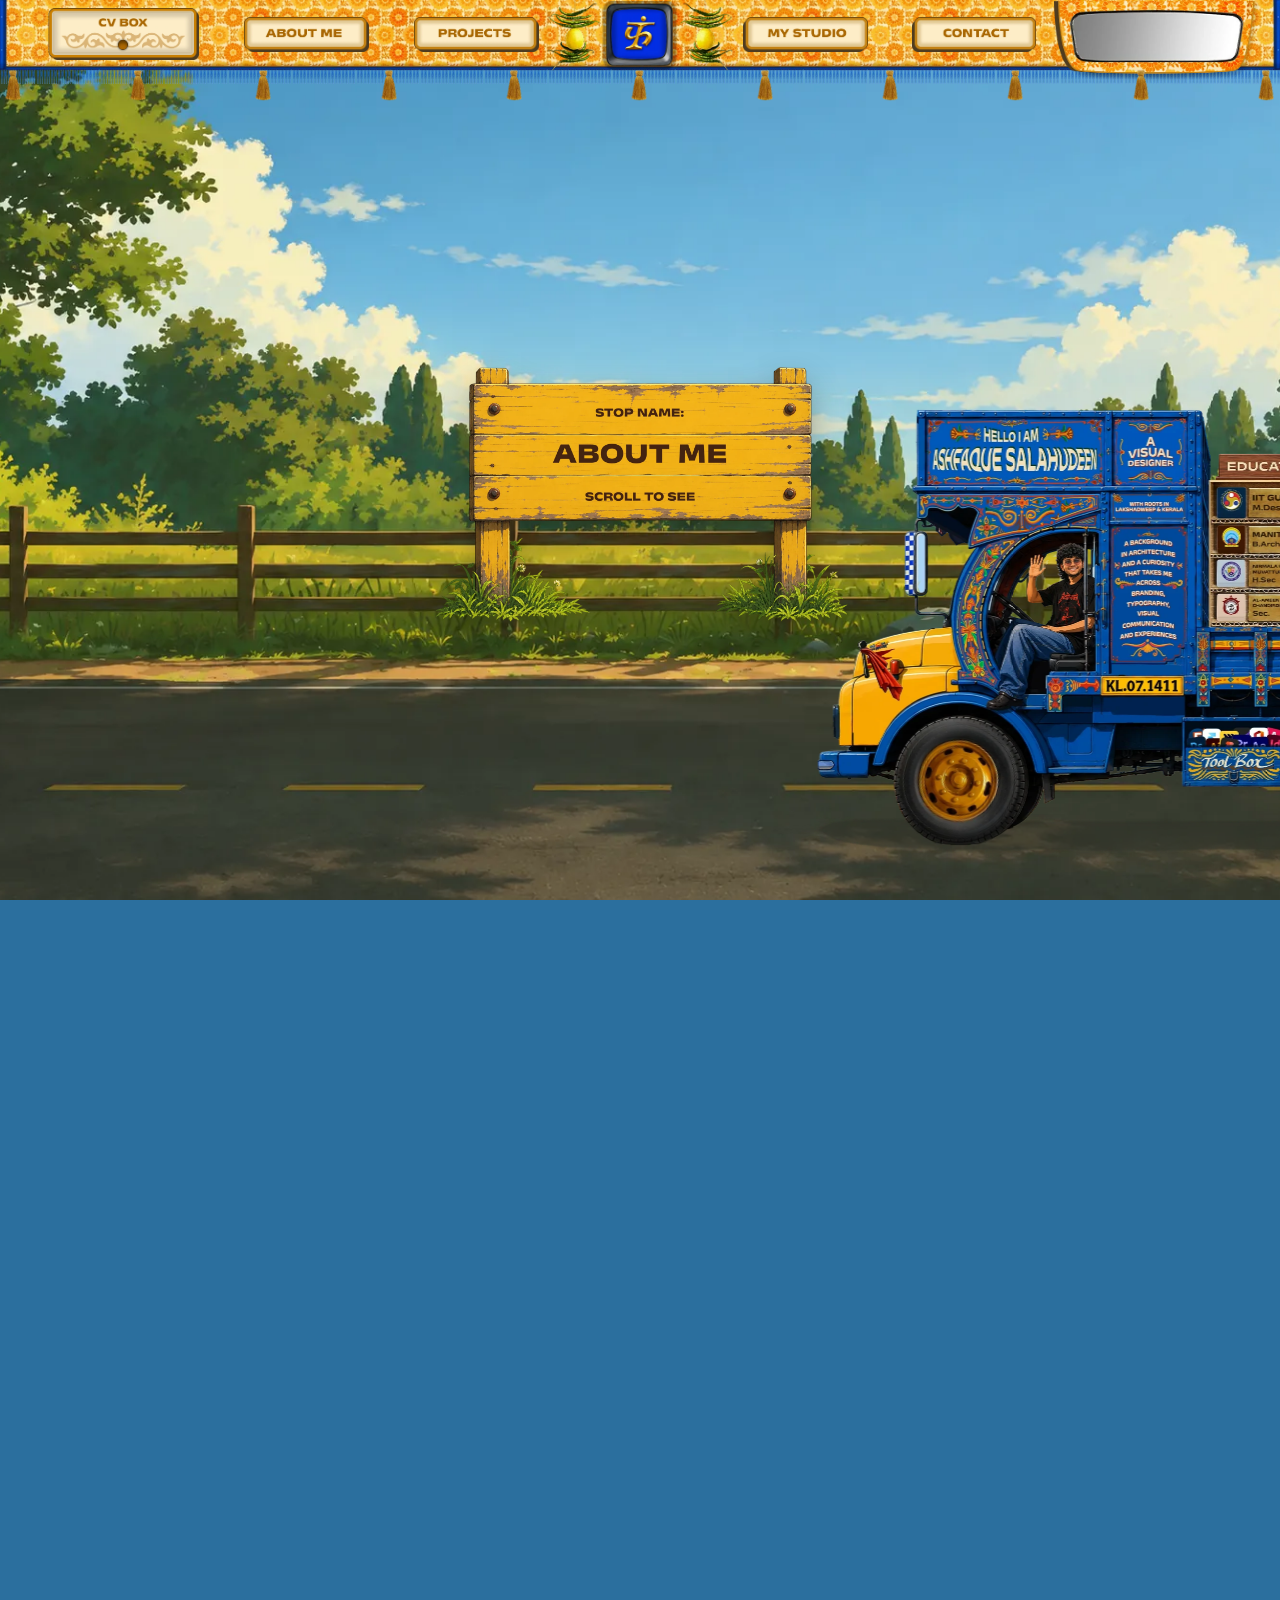
==== commit f840251d: "Tap-to-open shutter with sounds, truck engine sound, iPad shutter fill" ====
--- a/about.html
+++ b/about.html
@@ -119,6 +119,7 @@
     </section>
   </main>
 
+  <script src="js/sfx.js" defer></script>
   <script src="js/main.js" defer></script>
 </body>
 </html>
--- a/css/style.css
+++ b/css/style.css
@@ -204,8 +204,8 @@
   left: calc(var(--rx) * var(--hu)); top: calc(var(--ry) * var(--hu));
   width: calc(var(--rw) * var(--hu)); height: calc(var(--rw) * var(--hu));
   transform-origin: 50% 50%;
-  animation: spin 90s linear infinite;
-  rotate: calc(var(--p) * 50deg);      /* scrolling nudges it round faster */
+  animation: spin 60s linear infinite reverse;   /* anticlockwise */
+  rotate: calc(var(--p) * -50deg);     /* scrolling nudges it round faster, same direction */
 }
 @keyframes spin { to { transform: rotate(360deg); } }
 
@@ -504,7 +504,7 @@
 .ss--room .tx.h { color: #f7e7c6; }
 .tx.kick, .tx.kick2 { font-weight: 800; font-size: calc(32 * var(--pu)); line-height: 1.1; }
 .tx.sub { font-size: calc(21 * var(--pu)); line-height: 1.25; }
-.tx.keyarts { font-weight: 500; font-size: calc(17 * var(--pu)); letter-spacing: .14em; white-space: nowrap; color: #8a6446; opacity: .62; left: 50%; translate: -50% 0; width: auto; }
+.tx.keyarts { font-weight: 500; font-size: calc(17 * var(--pu)); letter-spacing: .02em; white-space: nowrap; color: #8a6446; opacity: .62; left: 50%; translate: -50% 0; width: auto; }
 .tx.ct { font-weight: 800; font-size: calc(15 * var(--pu)); line-height: 1.2; }
 .tx.cb { font-size: calc(12 * var(--pu)); }
 .tx.cap { font-size: calc(18 * var(--pu)); }
@@ -647,6 +647,23 @@
 
 /* studio: the room scene is stretched to touch both sides and the bottom of its frame; everything on it scales with it */
 .roomfit { position: absolute; inset: 0; }
+/* side quests: the cabin is shown at 80 % (it pixelated when larger), shrunk around the front corner of its base so it
+   still stands on the wooden floor; the plain top of the wall is cropped so the section doesn't get taller */
+.roomfit { transform: scale(.8); transform-origin: calc(720 * var(--pu)) calc(1120 * var(--pu)); }
+.ss--room { overflow: clip; }
+.ss--room .ss__in { top: calc(-200 * var(--pu)); height: calc(100% + 200 * var(--pu)); }
+
+/* studio: posters, Advaya collaterals and the matchboxes lift a little and brighten on hover (no click) */
+.it.hv img { transition: transform .35s cubic-bezier(.2,.8,.2,1), filter .35s ease; }
+.it.hv img:hover { transform: translateY(calc(-8 * var(--pu))); filter: brightness(1.07) contrast(1.08) drop-shadow(0 calc(10 * var(--pu)) calc(14 * var(--pu)) rgba(60,35,15,.22)); }
+/* matchboxes: the empty tray with each box as its own image on top, so each one lifts on its own */
+.it.mbset img.mbset__box { position: absolute; height: auto; transition: transform .35s cubic-bezier(.2,.8,.2,1), filter .35s ease; }
+.it.mbset img.mbset__box:hover { transform: translateY(calc(-8 * var(--pu))); filter: brightness(1.07) contrast(1.08) drop-shadow(0 calc(8 * var(--pu)) calc(10 * var(--pu)) rgba(30,15,5,.35)); }
+
+/* studio: things fade in and rise a little as they scroll into view (js/studio.js adds .rv, then .in) */
+.it.rv > img, .tx.rv, .ph2.rv { opacity: 0; transform: translateY(calc(34 * var(--pu))); }
+.it.rv.in > img, .tx.rv.in, .ph2.rv.in { opacity: 1; transform: none; transition: opacity .9s ease var(--rd, 0ms), transform 1s cubic-bezier(.2,.7,.2,1) var(--rd, 0ms); }
+@media (prefers-reduced-motion: reduce) { .it.rv > img, .tx.rv, .ph2.rv { opacity: 1; transform: none; } .it.hv img { transition: none; } }
 
 /* studio: the five Gothic sketch sheets sit in a loose pile and fan out side by side on hover / tap */
 .papers { position: absolute; left: calc(50% - 600 * var(--pu)); top: calc(232 * var(--pu)); width: calc(1200 * var(--pu)); height: calc(500 * var(--pu)); cursor: pointer; outline: none; --pq: var(--pu); }
@@ -706,7 +723,7 @@
 .ph2 { position: relative; margin: 0; overflow: hidden; border-radius: calc(4 * var(--pu)); background: rgba(74,47,18,.12); outline: none; }
 .ph2 img { display: block; width: 100%; height: 100%; object-fit: cover; transition: filter .35s ease, transform .6s ease; }
 .ph2 figcaption { position: absolute; inset: 0; display: flex; align-items: center; justify-content: center; padding: 0 8%; text-align: center; color: #fff; opacity: 0; transition: opacity .35s ease;
-  font: 800 clamp(11px, calc(22 * var(--pu)), 28px)/1.2 "Anek Latin", system-ui, sans-serif; font-stretch: 125%; text-shadow: 0 1px 8px rgba(0,0,0,.55); background: rgba(20,10,4,.42); pointer-events: none; }
+  font: 600 clamp(11px, calc(22 * var(--pu)), 28px)/1.2 "Anek Latin", system-ui, sans-serif; font-stretch: 125%; text-shadow: 0 1px 8px rgba(0,0,0,.55); background: rgba(20,10,4,.42); pointer-events: none; }
 .ph2:hover figcaption, .ph2:focus-visible figcaption, .ph2:focus figcaption { opacity: 1; }
 .ph2:hover img { transform: scale(1.03); }
 @media (max-width: 720px) {
@@ -763,8 +780,8 @@
   background: #16110d; display: grid; place-items: center; font-size: 9cqw; filter: grayscale(1) brightness(1.4);
 }
 .stereoPlayer__meta { position: absolute; left: 24%; top: 4%; width: 55%; }
-.stereoPlayer__title { margin: 0; font: 800 2.6cqw/1.15 "Courier New", monospace; color: #2a2015; letter-spacing: .02em; white-space: nowrap; overflow: hidden; text-overflow: ellipsis; }
-.stereoPlayer__artist { margin: .67cqw 0 0; font: 600 1.75cqw/1.15 "Courier New", monospace; color: #6b5c46; white-space: nowrap; overflow: hidden; text-overflow: ellipsis; }
+.stereoPlayer__title { margin: 0; font: 800 3.4cqw/1.15 "Courier New", monospace; color: #2a2015; letter-spacing: .02em; white-space: nowrap; overflow: hidden; text-overflow: ellipsis; }
+.stereoPlayer__artist { margin: .9cqw 0 0; font: 700 2.4cqw/1.15 "Courier New", monospace; color: #6b5c46; white-space: nowrap; overflow: hidden; text-overflow: ellipsis; }
 .stereoPlayer__eq { position: absolute; right: 0; top: 2%; width: 34%; height: 50%; display: flex; align-items: flex-end; gap: 2.4%; opacity: .55; }
 .stereoPlayer__eq span { flex: 1; background: #2a2015; height: 30%; border-radius: 1px; animation: stereoEq 1.1s ease-in-out infinite; }
 .stereoPlayer__eq span:nth-child(2n) { animation-delay: .15s; }
@@ -780,18 +797,18 @@
   content: ""; position: absolute; left: 24%; top: 78%; width: 68%; height: 14%; background: #E6DBC7;
 }
 .stereoPlayer__seek { position: absolute; left: 0; top: 62%; width: 100%; height: 6%; margin: 0; appearance: none; background: transparent; cursor: pointer; z-index: 1; }
-.stereoPlayer__seek::-webkit-slider-runnable-track { height: 3px; background: rgba(42,32,21,.3); border-radius: 2px; }
-.stereoPlayer__seek::-webkit-slider-thumb { appearance: none; width: 1.85cqw; height: 1.85cqw; border-radius: 50%; background: #2a2015; margin-top: -0.84cqw; cursor: pointer; }
-.stereoPlayer__seek::-moz-range-track { height: 3px; background: rgba(42,32,21,.3); border-radius: 2px; }
-.stereoPlayer__seek::-moz-range-thumb { width: 1.85cqw; height: 1.85cqw; border: 0; border-radius: 50%; background: #2a2015; cursor: pointer; }
-.stereoPlayer__cur { position: absolute; left: 0; top: 71%; font: 700 1.7cqw/1 "Courier New", monospace; color: #2a2015; z-index: 1; }
-.stereoPlayer__dur { position: absolute; right: 0; top: 71%; font: 700 1.7cqw/1 "Courier New", monospace; color: #2a2015; z-index: 1; }
-.stereoPlayer__volIcon { position: absolute; left: 26.5%; top: 84%; font-size: 1.9cqw; z-index: 1; }
+.stereoPlayer__seek::-webkit-slider-runnable-track { height: 5px; background: rgba(42,32,21,.3); border-radius: 2px; }
+.stereoPlayer__seek::-webkit-slider-thumb { appearance: none; width: .9cqw; height: 3.4cqw; border-radius: 2px; background: #2a2015; margin-top: calc(2.5px - 1.7cqw); cursor: pointer; }
+.stereoPlayer__seek::-moz-range-track { height: 5px; background: rgba(42,32,21,.3); border-radius: 2px; }
+.stereoPlayer__seek::-moz-range-thumb { width: .9cqw; height: 3.4cqw; border: 0; border-radius: 2px; background: #2a2015; cursor: pointer; }
+.stereoPlayer__cur { position: absolute; left: 0; top: 71%; font: 700 2.3cqw/1 "Courier New", monospace; color: #2a2015; z-index: 1; }
+.stereoPlayer__dur { position: absolute; right: 0; top: 71%; font: 700 2.3cqw/1 "Courier New", monospace; color: #2a2015; z-index: 1; }
+.stereoPlayer__volIcon { position: absolute; left: 25.2%; top: 81.5%; font-size: 3cqw; line-height: 1; z-index: 1; }
 .stereoPlayer__vol { position: absolute; left: 32%; top: 85.5%; width: 58%; height: 5%; margin: 0; appearance: none; background: transparent; cursor: pointer; z-index: 1; }
-.stereoPlayer__vol::-webkit-slider-runnable-track { height: 3px; background: rgba(42,32,21,.35); border-radius: 2px; }
-.stereoPlayer__vol::-webkit-slider-thumb { appearance: none; width: 1.7cqw; height: 1.7cqw; border-radius: 50%; background: #2a2015; margin-top: -0.7cqw; cursor: pointer; }
-.stereoPlayer__vol::-moz-range-track { height: 3px; background: rgba(42,32,21,.35); border-radius: 2px; }
-.stereoPlayer__vol::-moz-range-thumb { width: 1.7cqw; height: 1.7cqw; border: 0; border-radius: 50%; background: #2a2015; cursor: pointer; }
+.stereoPlayer__vol::-webkit-slider-runnable-track { height: 5px; background: rgba(42,32,21,.35); border-radius: 2px; }
+.stereoPlayer__vol::-webkit-slider-thumb { appearance: none; width: .9cqw; height: 3.2cqw; border-radius: 2px; background: #2a2015; margin-top: calc(2.5px - 1.6cqw); cursor: pointer; }
+.stereoPlayer__vol::-moz-range-track { height: 5px; background: rgba(42,32,21,.35); border-radius: 2px; }
+.stereoPlayer__vol::-moz-range-thumb { width: .9cqw; height: 3.2cqw; border: 0; border-radius: 2px; background: #2a2015; cursor: pointer; }
 
 .stereoPlayer__btn { position: absolute; top: 60.5%; width: 13.5%; aspect-ratio: 1; border-radius: 50%; background: transparent; border: 0; cursor: pointer; }
 .stereoPlayer__prev { left: 28.7%; }
@@ -828,6 +845,10 @@
 }
 .stereoMin.is-popping { opacity: 0; scale: .85; }
 .stereoMin[hidden] { display: none; }
+/* came from another page but the browser blocked sound from starting by itself: a soft pulse says "tap play" */
+.stereoMin.is-blocked::before { content: ""; position: absolute; inset: 4%; border-radius: 50%; pointer-events: none; animation: fmTap 1.6s ease-out infinite; }
+@keyframes fmTap { 0% { box-shadow: 0 0 0 0 rgba(255,214,120,.75); } 100% { box-shadow: 0 0 0 18px rgba(255,214,120,0); } }
+@media (prefers-reduced-motion: reduce) { .stereoMin.is-blocked::before { animation: none; box-shadow: 0 0 0 4px rgba(255,214,120,.8); } }
 .stereoMin button { position: absolute; background: transparent; border: 0; color: transparent; font-size: 0; cursor: pointer; }
 .stereoMin button:hover { filter: brightness(.92); }
 .stereoMin__ring { inset: 0; border-radius: 50%; z-index: 1; }
@@ -845,3 +866,119 @@
 @media (max-width: 760px) {
   .stereoPlayer__panel { width: min(56vw, 384px); }
 }
+
+/* =====================================================================
+   PHONES + TABLETS (Nov 2026). Everything below is gated to touch screens or
+   phone widths, so desktop / monitor layouts are untouched.
+   ===================================================================== */
+
+/* ---- touch screens (phones + iPads): mobile browsers grow the screen when their toolbars slide away,
+   so full-screen backdrops use the LARGE viewport height and nothing underneath peeks out ---- */
+@media (hover: none) and (pointer: coarse) {
+  .road { height: 100lvh; background-size: cover; }
+  .about__sticky { height: 100lvh; }
+  .cboard { bottom: calc(29svh + 100lvh - 100svh); }
+  .about__road { padding-bottom: calc(2.5svh + 100lvh - 100svh); }
+  /* studio: the title board sits just under the nav bar instead of in the middle of a tall screen */
+  .ss--intro { --sd: max(0px, calc(var(--nav-h) + 40px - 113 * var(--pu))); }
+}
+@media (hover: none) and (pointer: coarse) and (max-width: 900px) {
+  .cboard { bottom: calc(24svh + 100lvh - 100svh); }
+  .about__road { padding-bottom: calc(6svh + 100lvh - 100svh); }
+}
+
+/* ---- tablets held upright (iPad portrait): the about truck keeps the same size against the
+   scenery and the board as on a monitor (about 3x the board's width, ~60% of the screen's height),
+   so it is wider than the screen and shows its cab first, then the rest as it drives on ---- */
+@media (hover: none) and (pointer: coarse) and (min-width: 601px) and (max-aspect-ratio: 1/1) {
+  .cboard { width: min(78vw, 52svh); }
+  .about__road { --tw: calc(100svh * 1.5); --ml: calc(3vw - 0.04 * var(--tw)); padding-bottom: calc(6svh + 100lvh - 100svh); }
+}
+
+/* ---- phones: every scene is scaled to the screen's width so nothing is cropped at the sides ---- */
+@media (max-width: 600px) {
+  /* hero: the whole 1440-wide painting fits the width; it starts under the nav bar (the sky carries on behind it) */
+  :root { --hh: calc(853 * var(--u)); }
+  .hero { --top: calc(var(--nav-h) + 26px - 120 * var(--hu)); --lift: 0px; height: calc(var(--top) + 853 * var(--hu)); }
+  .hero__canvas { top: var(--top); }
+  /* bumper strip: shown whole, edge to edge */
+  .bumper { height: calc(var(--vw, 100vw) * 242 / 2880); margin-top: 0; margin-bottom: 0; }
+  .bumper img { width: 100%; height: 100%; min-width: 0; object-fit: fill; }
+
+  /* showreel, projects truck, footer truck: one scale, fitted to the width */
+  .journey { --pu: calc(var(--vw, 100vw) / 1440); }
+  .clouds__txt { left: 4%; width: 92%; font-size: 11px; line-height: 1.3; }
+  .clouds__txt br { display: none; }
+
+  /* studio galleries: headings centred and a size smaller, pictures with a margin either side */
+  .ss--gal .tx.h, .ss--vreel .tx.h { translate: none; left: auto; white-space: normal; font-size: 22px; text-align: center; width: 100%; }
+  .ss--gal .it { position: relative; left: auto; top: auto; width: 84%; max-width: 360px; }
+  /* matchbox set: keep the boxes on their tray (the set is the frame they're placed in) */
+  .ss--gal .it.mbset { width: 100%; max-width: 420px; }
+}
+
+/* ---- round 2 (phones + tablets) ---- */
+/* about: the roadside board stands on the strip of soil between the grass and the road. The backdrop is drawn
+   "cover" from the bottom, and that soil strip is 25% of its height up from the bottom edge (a wide screen draws
+   the backdrop taller than the box, hence the vw term). Anything showing under a see-through browser bar is road-coloured. */
+@media (hover: none) and (pointer: coarse) {
+  .cboard { bottom: max(24.6%, 13.85vw); }
+  .about__bg { animation: none; background-position: 50% 100%; }   /* backdrop stays still on phones / tablets, so the board stays planted */
+  .about { background: #34392d; }
+}
+@media (max-width: 600px) {
+  /* "Key arts" credit line: centred under its heading like the other text */
+  .ss--gal .tx.keyarts { translate: none; left: auto; width: 100%; white-space: normal; text-align: center; font-size: 12px; }
+  /* bumper: only its solid bar takes up room; the soft shadow above and below lies over the pictures next to it */
+  .bumper { overflow: visible; height: calc(var(--vw, 100vw) * 188 / 2880); }
+  .bumper img { top: calc(var(--vw, 100vw) * -23 / 2880); height: calc(var(--vw, 100vw) * 242 / 2880); }
+  /* projects: zoomed in so the road and the truck fill the screen (the grass verges go off the sides) */
+  .drive { --pu: calc(var(--vw, 100vw) / 1060); }
+  .clouds__txt { left: 50%; width: calc(var(--vw, 100vw) * .92); translate: -50% 0; }
+  /* footer: zoomed in a little so the truck's back is bigger, still all on screen */
+  .foot { --pu: calc(var(--vw, 100vw) / 980); }
+}
+
+/* nav bar on phones / upright tablets: the artwork's blue end-strip only showed on the left, so the bar is
+   nudged left until it's just off screen (wide layouts show both ends and stay as they are) */
+@media (max-width: 900px) {
+  .nav__canvas { background-position: -8px top; }
+}
+
+/* iPads held upright (touch, 601–900px wide): there is room for the full dashboard bar, so it uses the
+   desktop bar (all buttons, mirror and charms on the bar, no menu button), scaled to the screen width */
+@media (hover: none) and (pointer: coarse) and (min-width: 601px) and (max-width: 900px) {
+  :root { --nav-h: calc(118 * var(--u)); }
+  .nav { --u: calc(min(var(--vw, 100vw), 1920px) / 1440); }
+  .nav__canvas { width: calc(1440 * var(--u)); display: block; padding: 0; background: none; overflow-x: visible; }
+  .nav__bg, .mirror, .nimbu { display: block; }
+  .nav__item, .nav__links .nav__item { position: absolute; left: calc(var(--x) * var(--u)); top: calc(var(--y) * var(--u)); width: calc(var(--w) * var(--u)); }
+  .cv { width: calc(var(--w) * var(--u)); height: calc(64.6 * var(--u)); order: 0; align-self: auto; }
+  .cv__closed, .cv__open, .cv__pressed { width: 100%; }
+  .tv { translate: none; order: 0; }
+  .tv img { width: 100%; }
+  .nav__toggle { display: none; }
+  .nav__links { display: contents; visibility: visible; opacity: 1; transform: none; transition: none; }
+}
+
+/* opening shutter on an upright iPad: the tall phone artwork (sharper than enlarging the wide one) fills the whole
+   screen, pinned to the top so the board shows in full; the locks at the very bottom may be cut off */
+@media (hover: none) and (pointer: coarse) and (min-width: 701px) and (max-aspect-ratio: 4/5) {
+  .intro { --iw: max(100vw, calc(100lvh * .5628)); --ih: max(100lvh, calc(100vw * 1.777)); }
+  .intro__frames, .intro__banner img { left: 50%; translate: -50% 0; }
+}
+
+/* opening shutter: "tap / click to open" sign, hung on the shutter until the visitor opens it */
+.intro__tap {
+  position: absolute; left: 50%; bottom: 13%; translate: -50% 0; z-index: 3;
+  padding: .7em 1.6em; border: 3px solid #0a2f8a; border-radius: 999px; cursor: pointer;
+  background: #ffe9a8; color: #0a2f8a; box-shadow: 0 4px 0 #0a2f8a, 0 10px 24px rgba(0,0,0,.25);
+  font: 800 clamp(13px, 1.4vw, 20px)/1 "Anek Latin", system-ui, sans-serif; font-stretch: 125%; letter-spacing: .06em; text-transform: uppercase;
+  opacity: 0; transition: opacity .4s ease, transform .3s ease;
+}
+.intro.is-waiting .intro__tap { opacity: 1; animation: tapNudge 1.6s ease-in-out infinite .6s; }
+.intro__tap:focus-visible { outline: 3px solid #fff; outline-offset: 3px; }
+.intro__tap.is-gone { opacity: 0 !important; animation: none !important; pointer-events: none; }
+@keyframes tapNudge { 0%, 100% { transform: translateY(0); } 50% { transform: translateY(-5px); } }
+@media (prefers-reduced-motion: reduce) { .intro.is-waiting .intro__tap { animation: none; } }
+@media (hover: none) and (pointer: coarse) { .intro__tap { font-size: clamp(15px, 2.3vw, 22px); bottom: 15%; } }
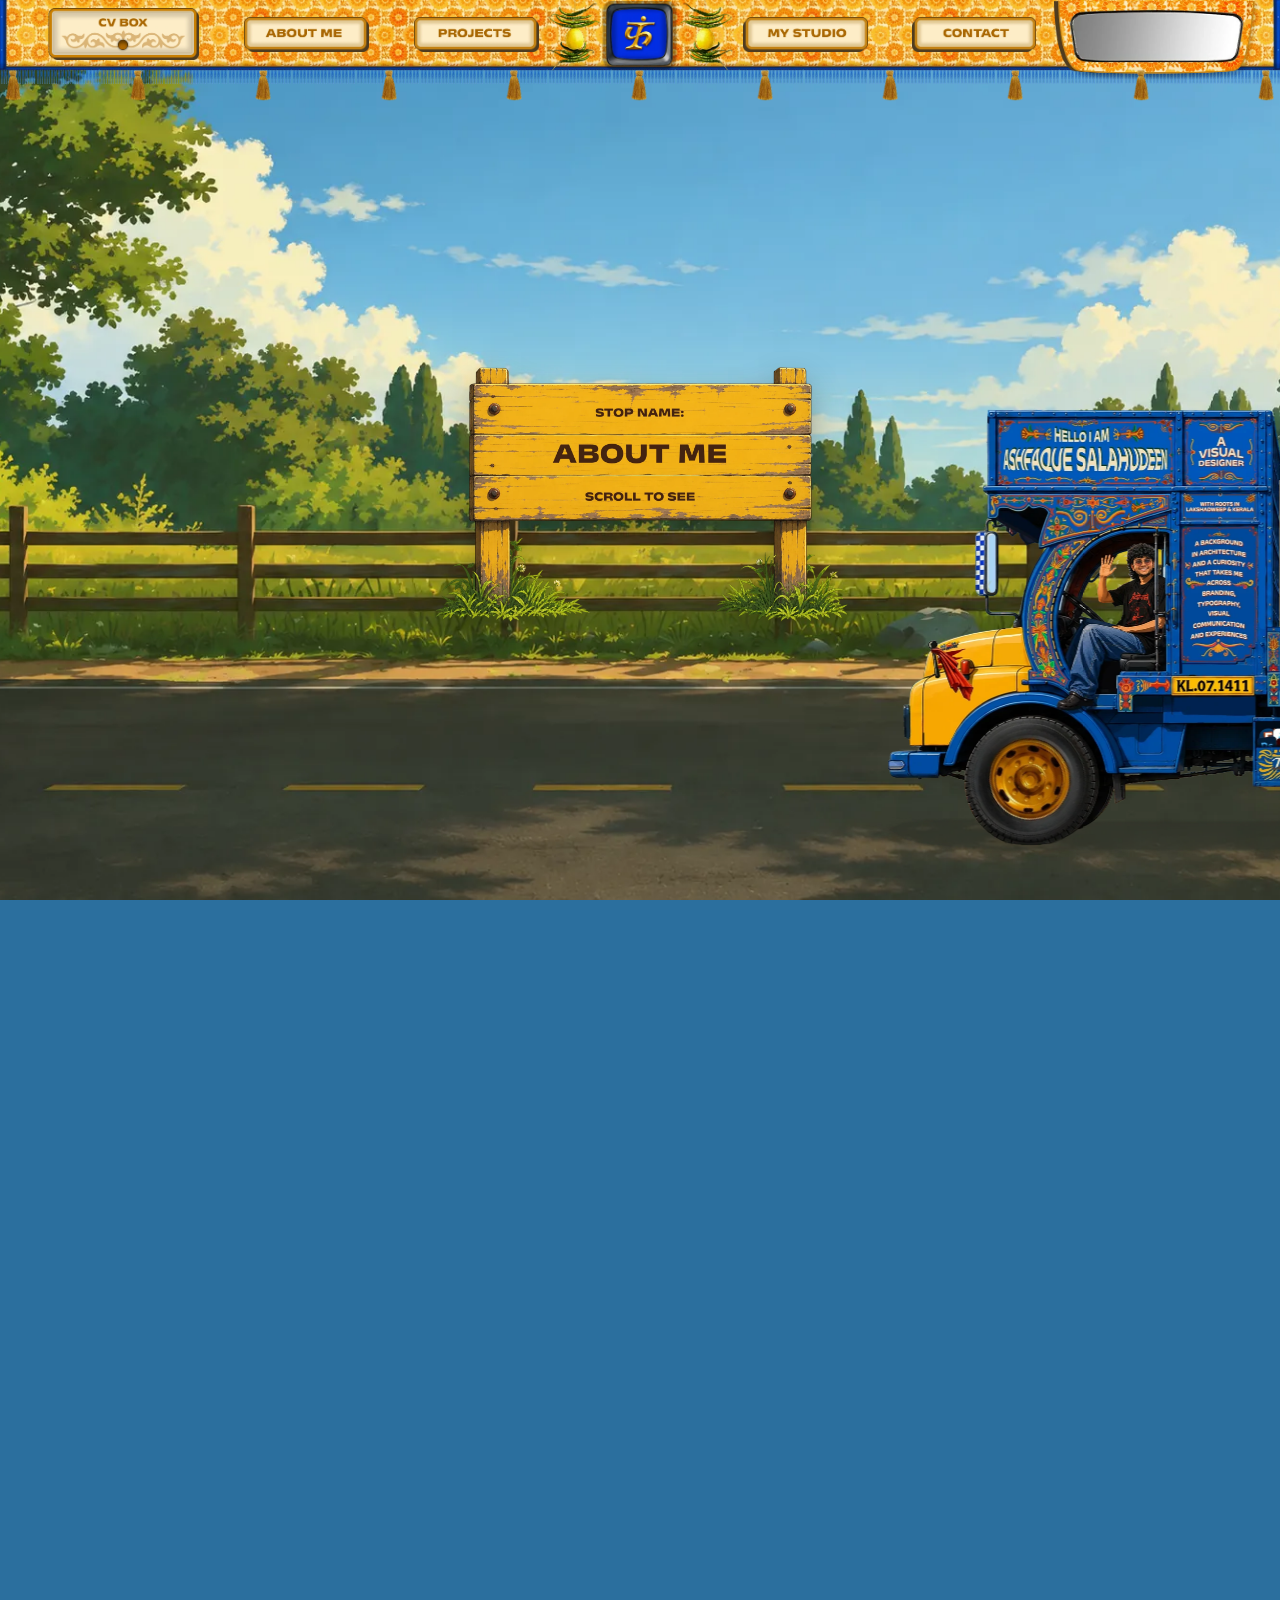
==== commit 7ff37a10: "Load key parts first on slow connections" ====
--- a/about.html
+++ b/about.html
@@ -8,6 +8,9 @@
   <meta name="theme-color" content="#1f56c4">
   <link rel="stylesheet" href="css/style.css">
   <script>document.documentElement.classList.add('js');</script>
+  <link rel="preload" as="image" href="assets/nav/bar-bg.webp">
+  <link rel="preload" as="script" href="js/sfx.js">
+  <link rel="preload" as="script" href="js/main.js">
   <link rel="icon" href="favicon.ico" sizes="any">
   <link rel="icon" type="image/png" sizes="32x32" href="assets/icons/favicon-32.png">
   <link rel="icon" type="image/png" sizes="192x192" href="assets/icons/icon-192.png">
@@ -37,24 +40,24 @@
 
       <a class="nav__item cv" href="assets/CV_Ashfaque_Salahudeen.pdf" target="_blank" rel="noopener" style="--x:28;--y:9;--w:196" aria-label="CV box — open my CV">
         <img class="cv__closed" src="assets/nav/cv-closed.webp" alt="" decoding="async">
-        <img class="cv__open" src="assets/nav/cv-open.webp" alt="" decoding="async">
-        <img class="cv__pressed" src="assets/nav/cv-pressed.webp" alt="" decoding="async">
+        <img fetchpriority="low" class="cv__open" src="assets/nav/cv-open.webp" alt="" decoding="async">
+        <img fetchpriority="low" class="cv__pressed" src="assets/nav/cv-pressed.webp" alt="" decoding="async">
       </a>
 
       <button class="nav__toggle" type="button" aria-expanded="false" aria-controls="navlinks" aria-label="Menu"><span></span></button>
 
       <nav class="nav__links" id="navlinks" aria-label="Primary">
-        <a class="nav__item btn" href="about.html"    style="--x:275;--y:19;--w:140"><img src="assets/nav/about.webp"    alt="About me"><img class="h" src="assets/nav/about-hover.webp"    alt=""><img class="p" src="assets/nav/about-pressed.webp"    alt=""></a>
-        <a class="nav__item btn" href="index.html#projects-board" style="--x:466;--y:19;--w:140"><img src="assets/nav/projects.webp" alt="Projects"><img class="h" src="assets/nav/projects-hover.webp" alt=""><img class="p" src="assets/nav/projects-pressed.webp" alt=""></a>
-        <a class="nav__item btn" href="studio.html"  style="--x:836;--y:19;--w:140"><img src="assets/nav/studio.webp"   alt="My studio"><img class="h" src="assets/nav/studio-hover.webp"   alt=""><img class="p" src="assets/nav/studio-pressed.webp"   alt=""></a>
-        <a class="nav__item btn" href="index.html#contact" style="--x:1026;--y:19;--w:140"><img src="assets/nav/contact.webp"  alt="Contact"><img class="h" src="assets/nav/contact-hover.webp"  alt=""><img class="p" src="assets/nav/contact-pressed.webp"  alt=""></a>
+        <a class="nav__item btn" href="about.html"    style="--x:275;--y:19;--w:140"><img src="assets/nav/about.webp"    alt="About me"><img fetchpriority="low" class="h" src="assets/nav/about-hover.webp"    alt=""><img fetchpriority="low" class="p" src="assets/nav/about-pressed.webp"    alt=""></a>
+        <a class="nav__item btn" href="index.html#projects-board" style="--x:466;--y:19;--w:140"><img src="assets/nav/projects.webp" alt="Projects"><img fetchpriority="low" class="h" src="assets/nav/projects-hover.webp" alt=""><img fetchpriority="low" class="p" src="assets/nav/projects-pressed.webp" alt=""></a>
+        <a class="nav__item btn" href="studio.html"  style="--x:836;--y:19;--w:140"><img src="assets/nav/studio.webp"   alt="My studio"><img fetchpriority="low" class="h" src="assets/nav/studio-hover.webp"   alt=""><img fetchpriority="low" class="p" src="assets/nav/studio-pressed.webp"   alt=""></a>
+        <a class="nav__item btn" href="index.html#contact" style="--x:1026;--y:19;--w:140"><img src="assets/nav/contact.webp"  alt="Contact"><img fetchpriority="low" class="h" src="assets/nav/contact-hover.webp"  alt=""><img fetchpriority="low" class="p" src="assets/nav/contact-pressed.webp"  alt=""></a>
       </nav>
 
       <img class="nav__item nimbu" src="assets/nav/nimbu-2.webp" alt="" style="--x:614;--y:-10;--w:65" aria-hidden="true">
       <img class="nav__item nimbu" src="assets/nav/nimbu-1.webp" alt="" style="--x:761;--y:-10;--w:65" aria-hidden="true">
 
       <a class="nav__item tv" href="index.html#top" style="--x:676;--y:1;--w:88" aria-label="Home">
-        <img src="assets/nav/tv.webp" alt=""><img class="h" src="assets/nav/tv-hover.webp" alt=""><img class="p" src="assets/nav/tv-pressed.webp" alt="">
+        <img src="assets/nav/tv.webp" alt=""><img fetchpriority="low" class="h" src="assets/nav/tv-hover.webp" alt=""><img fetchpriority="low" class="p" src="assets/nav/tv-pressed.webp" alt="">
       </a>
 
       <div class="nav__item mirror" style="--x:1186;--y:1;--w:233" tabindex="0" role="img" aria-label="You don't need this, you look amazing!">
@@ -84,11 +87,11 @@
           </div>
           <div class="cboard__links" role="group" aria-label="Get in touch">
             <span class="cboard__t">Enough of scroll?<br>Let&rsquo;s roll!</span>
-            <a class="cb cb--w" href="mailto:ashfaquesalahudeen333@gmail.com" style="--l:14.2%;--cy:36.3%" aria-label="Email"><img src="assets/about/connect/email-normal.webp" alt=""><img class="h" src="assets/about/connect/email-hover.webp" alt=""></a>
-            <a class="cb cb--w" href="https://wa.me/9496625822" target="_blank" rel="noopener" style="--l:51.4%;--cy:36.3%" aria-label="WhatsApp"><img src="assets/about/connect/whatsapp-normal.webp" alt=""><img class="h" src="assets/about/connect/whatsapp-hover.webp" alt=""></a>
-            <a class="cb" href="https://www.instagram.com/faque.it" target="_blank" rel="noopener" style="--l:14.2%;--cy:51%" aria-label="Instagram"><img src="assets/about/connect/insta-normal.webp" alt=""><img class="h" src="assets/about/connect/insta-hover.webp" alt=""></a>
-            <a class="cb" href="https://www.behance.net/ashfaqusalahud" target="_blank" rel="noopener" style="--l:39%;--cy:51%" aria-label="Behance"><img src="assets/about/connect/behance-normal.webp" alt=""><img class="h" src="assets/about/connect/behance-hover.webp" alt=""></a>
-            <a class="cb" href="https://www.linkedin.com/in/ashfaquesalahudeen" target="_blank" rel="noopener" style="--l:63.8%;--cy:51%" aria-label="LinkedIn"><img src="assets/about/connect/linkedin-normal.webp" alt=""><img class="h" src="assets/about/connect/linkedin-hover.webp" alt=""></a>
+            <a class="cb cb--w" href="mailto:ashfaquesalahudeen333@gmail.com" style="--l:14.2%;--cy:36.3%" aria-label="Email"><img src="assets/about/connect/email-normal.webp" alt=""><img fetchpriority="low" class="h" src="assets/about/connect/email-hover.webp" alt=""></a>
+            <a class="cb cb--w" href="https://wa.me/9496625822" target="_blank" rel="noopener" style="--l:51.4%;--cy:36.3%" aria-label="WhatsApp"><img src="assets/about/connect/whatsapp-normal.webp" alt=""><img fetchpriority="low" class="h" src="assets/about/connect/whatsapp-hover.webp" alt=""></a>
+            <a class="cb" href="https://www.instagram.com/faque.it" target="_blank" rel="noopener" style="--l:14.2%;--cy:51%" aria-label="Instagram"><img src="assets/about/connect/insta-normal.webp" alt=""><img fetchpriority="low" class="h" src="assets/about/connect/insta-hover.webp" alt=""></a>
+            <a class="cb" href="https://www.behance.net/ashfaqusalahud" target="_blank" rel="noopener" style="--l:39%;--cy:51%" aria-label="Behance"><img src="assets/about/connect/behance-normal.webp" alt=""><img fetchpriority="low" class="h" src="assets/about/connect/behance-hover.webp" alt=""></a>
+            <a class="cb" href="https://www.linkedin.com/in/ashfaquesalahudeen" target="_blank" rel="noopener" style="--l:63.8%;--cy:51%" aria-label="LinkedIn"><img src="assets/about/connect/linkedin-normal.webp" alt=""><img fetchpriority="low" class="h" src="assets/about/connect/linkedin-hover.webp" alt=""></a>
           </div>
         </div>
         <div class="about__road"><div class="about__truck"><div class="truckbox">
--- a/css/style.css
+++ b/css/style.css
@@ -11,7 +11,7 @@
   --cream: #f6e7c1;
 
   /* nav unit: 1 design px, capped so ultra-wide screens don't balloon */
-  --u: calc(min(var(--vw, 100vw), 1920px) / 1440);
+  --u: calc(min(var(--vw, 100vw), 5120px) / 1440);
 
   /* hero height: full-width scale on desktop; on narrow screens it stays
      at least 560px tall and the scene is cropped from the sides (truck stays centred) */
@@ -321,7 +321,7 @@
 /* ============================ SCENES BELOW THE HERO ============================
    Same idea as the hero: everything is laid out in "design pixels" (Figma 1440-wide frame)
    and scaled by --pu. Below ~720px wide the scene stops shrinking and crops from the sides instead. */
-.journey { --pu: calc(max(min(var(--vw, 100vw), 1920px), 720px) / 1440); position: relative; overflow-x: clip; background: #14408f; }
+.journey { --pu: calc(max(min(var(--vw, 100vw), 5120px), 720px) / 1440); position: relative; overflow-x: clip; background: #14408f; }
 .sec { position: relative; }
 .stage { position: relative; width: calc(1440 * var(--pu)); left: 50%; transform: translateX(-50%); }
 .stage img { display: block; max-width: none; }
@@ -446,7 +446,7 @@
 .about__road { position: relative; z-index: 1; pointer-events: none; width: 100%; padding-bottom: 11svh; padding-top: calc(var(--nav-h) + 20px); overflow: hidden; }
 /* truck: starts with just its cab on the right edge, drives left to its final spot (Figma start/end frames).
    --tw = truck width; final left edge = -0.155 tw; start left edge = 70vw */
-.about__road { --tw: min(94vw, 2200px, calc((100svh - var(--nav-h) - 1svh) * 2.477)); --ml: calc(98.5vw - 0.974 * var(--tw)); padding-bottom: 2.5svh; }   /* truck is ~12% bigger; its tail stays just inside the right edge */
+.about__road { --tw: min(94vw, 4800px, calc((100svh - var(--nav-h) - 1svh) * 2.477)); --ml: calc(98.5vw - 0.974 * var(--tw)); padding-bottom: 2.5svh; }   /* truck is ~12% bigger; its tail stays just inside the right edge */
 .about__truck { width: var(--tw); margin-left: var(--ml); translate: calc((1 - var(--ap)) * (70vw - var(--ml)) - var(--ep) * (var(--tw) + var(--ml) + 4vw)) 0; will-change: translate; }   /* rolls in from the right, parks, then drives on out of the left edge */
 .truckbox { --k: calc(var(--tw) / 2400); position: relative; }
 .truckbox__body { width: 100%; height: auto; display: block; }
@@ -483,7 +483,7 @@
    Laid out in design pixels from the Figma "Frame 2" (1440 wide). --pu scales everything; each section has its own
    top (--y0 is baked into each item's --y). On phones the gallery sections restack into a column, and the two
    interactive scenes (desk + room) shrink as whole pictures so their hotspots stay aligned. */
-.page-studio { background: #ecd9b6; color: #4a2f12; --pu: calc(min(var(--vw, 100vw), 1920px) / 1440); }
+.page-studio { background: #ecd9b6; color: #4a2f12; --pu: calc(min(var(--vw, 100vw), 5120px) / 1440); }
 .studio2 { position: relative; overflow-x: clip; }
 .ss { position: relative; height: calc(var(--h) * var(--pu)); background: #ecd9b6 url(../assets/studio/paper-bg.webp) center top / 100% auto repeat-y; }
 .ss--room { background: #3a2113 linear-gradient(90deg, #2b170c, #4a2b18 50%, #2b170c); }
@@ -713,7 +713,7 @@
 
 /* ---- barricade hiding the seam between the road and the footer backdrop ---- */
 .barri { position: relative; height: 0; z-index: 6; pointer-events: none; }
-.barri img { position: absolute; left: 50%; top: 0; width: min(var(--vw,100vw),1920px); max-width: none; height: auto; transform: translate(-50%,-50%); filter: drop-shadow(0 calc(9*var(--pu)) calc(8*var(--pu)) rgba(0,0,0,.5)); }
+.barri img { position: absolute; left: 50%; top: 0; width: min(var(--vw,100vw),5120px); max-width: none; height: auto; transform: translate(-50%,-50%); filter: drop-shadow(0 calc(9*var(--pu)) calc(8*var(--pu)) rgba(0,0,0,.5)); }
 
 
 
@@ -949,7 +949,7 @@
    desktop bar (all buttons, mirror and charms on the bar, no menu button), scaled to the screen width */
 @media (hover: none) and (pointer: coarse) and (min-width: 601px) and (max-width: 900px) {
   :root { --nav-h: calc(118 * var(--u)); }
-  .nav { --u: calc(min(var(--vw, 100vw), 1920px) / 1440); }
+  .nav { --u: calc(min(var(--vw, 100vw), 5120px) / 1440); }
   .nav__canvas { width: calc(1440 * var(--u)); display: block; padding: 0; background: none; overflow-x: visible; }
   .nav__bg, .mirror, .nimbu { display: block; }
   .nav__item, .nav__links .nav__item { position: absolute; left: calc(var(--x) * var(--u)); top: calc(var(--y) * var(--u)); width: calc(var(--w) * var(--u)); }
@@ -973,7 +973,7 @@
   position: absolute; left: 50%; bottom: 13%; translate: -50% 0; z-index: 3;
   padding: .7em 1.6em; border: 3px solid #0a2f8a; border-radius: 999px; cursor: pointer;
   background: #ffe9a8; color: #0a2f8a; box-shadow: 0 4px 0 #0a2f8a, 0 10px 24px rgba(0,0,0,.25);
-  font: 800 clamp(13px, 1.4vw, 20px)/1 "Anek Latin", system-ui, sans-serif; font-stretch: 125%; letter-spacing: .06em; text-transform: uppercase;
+  font: 800 clamp(13px, 1.4vw, 20px)/1 "Anek Latin", system-ui, sans-serif; font-stretch: 125%; letter-spacing: .01em; text-transform: uppercase;
   opacity: 0; transition: opacity .4s ease, transform .3s ease;
 }
 .intro.is-waiting .intro__tap { opacity: 1; animation: tapNudge 1.6s ease-in-out infinite .6s; }
@@ -982,3 +982,21 @@
 @keyframes tapNudge { 0%, 100% { transform: translateY(0); } 50% { transform: translateY(-5px); } }
 @media (prefers-reduced-motion: reduce) { .intro.is-waiting .intro__tap { animation: none; } }
 @media (hover: none) and (pointer: coarse) { .intro__tap { font-size: clamp(15px, 2.3vw, 22px); bottom: 15%; } }
+/* phones and upright tablets use the tall shutter artwork: the sign hangs just under the "Welcome" lettering
+   (which ends 62% of the way down that artwork) instead of being measured from the screen's bottom */
+@media (max-width: 700px) and (max-aspect-ratio: 4/5), (hover: none) and (pointer: coarse) and (max-aspect-ratio: 4/5) {
+  .intro__tap { bottom: auto; top: min(calc(var(--ih) * .685), calc(100svh - 70px)); }
+}
+
+/* touch screens: wheels turn exactly as far as the truck travels (worked out in js/main.js) */
+@media (hover: none) and (pointer: coarse) {
+  .about.evenDrive .wheel { rotate: var(--wr, 0deg); }
+}
+/* phones on their side: the scene is only ~400px tall, so it no longer insists on 620px (that cut the bottom off);
+   the truck is sized to fit between the nav bar and the road, and the board stands on the roadside as usual */
+@media (hover: none) and (pointer: coarse) and (orientation: landscape) and (max-height: 520px) {
+  .about__sticky { min-height: 0; }
+  .about__road { --tw: min(94vw, calc((100svh - var(--nav-h) - 10px - 5svh) * 2.477)); --ml: calc(98.5vw - 0.974 * var(--tw));
+                 padding-top: calc(var(--nav-h) + 10px); padding-bottom: calc(3svh + 100lvh - 100svh); }
+  .cboard { width: min(30vw, 44svh); }
+}
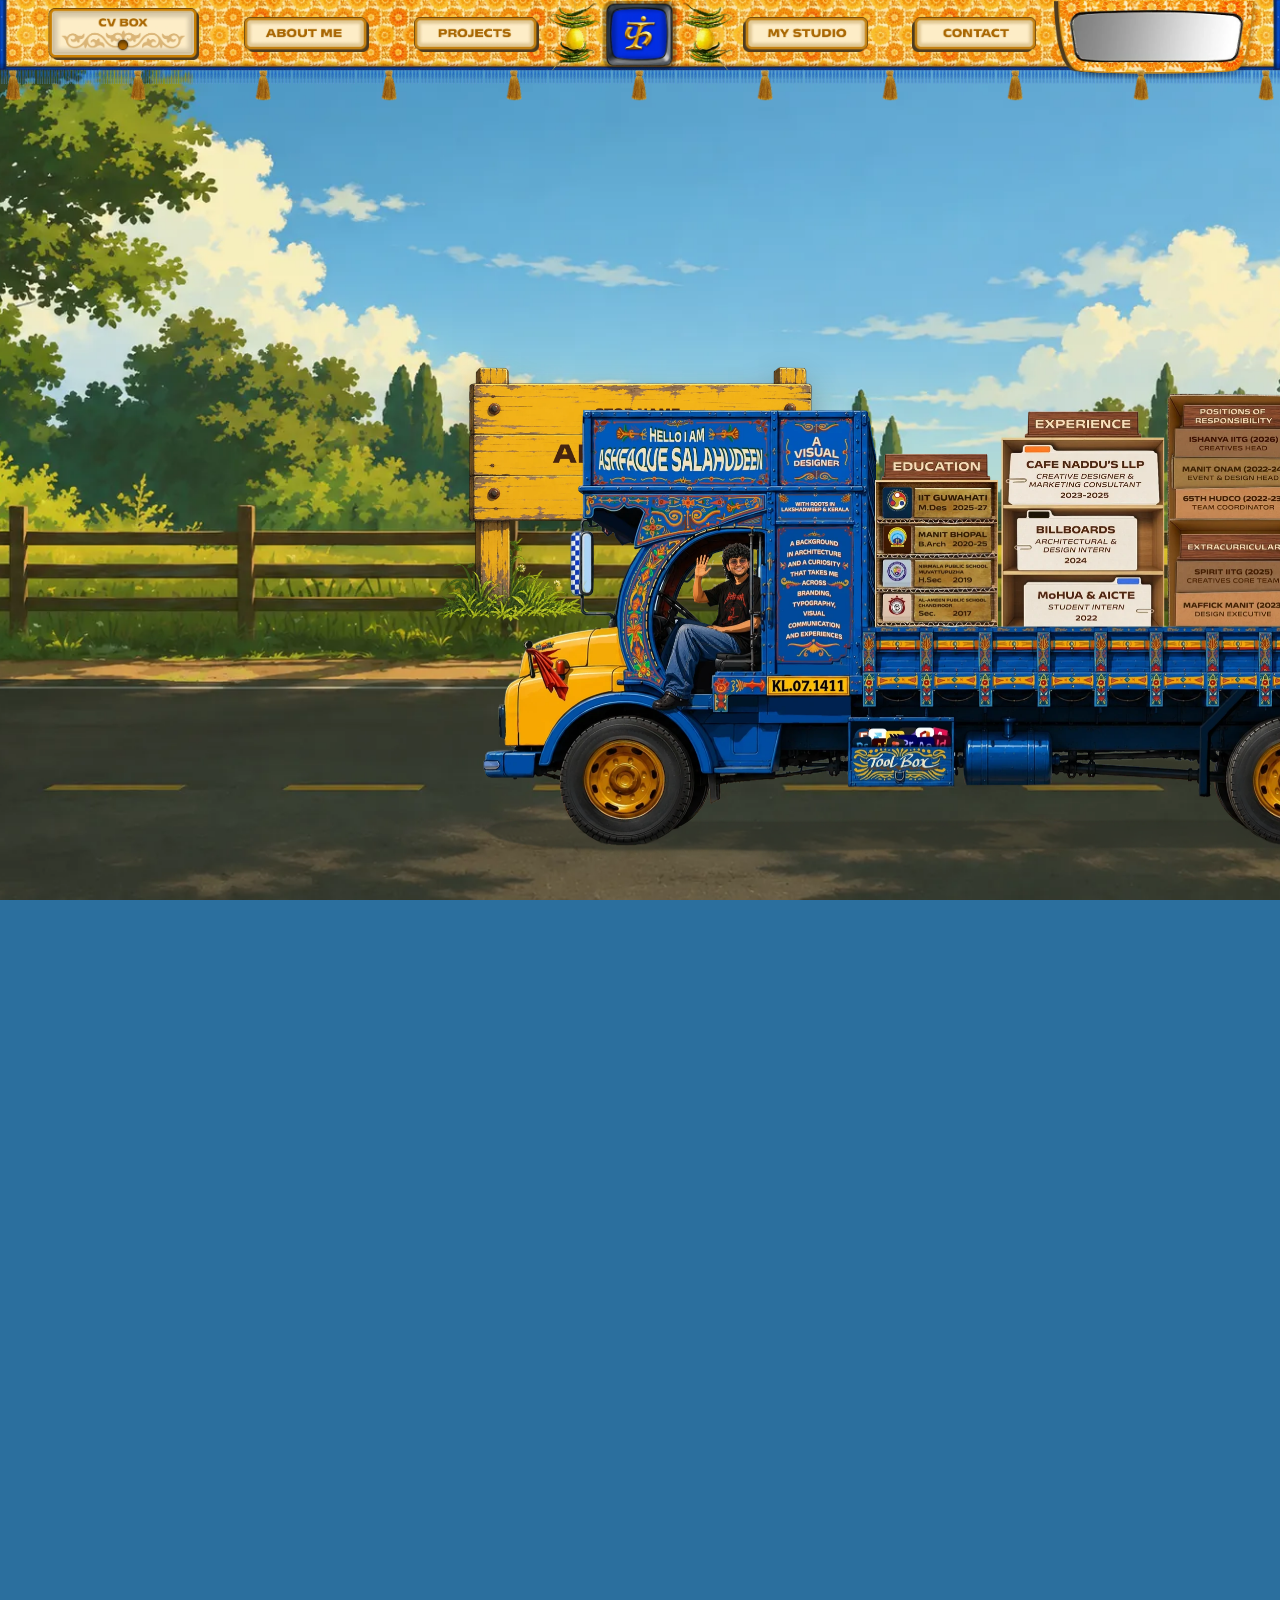
==== commit 514ef6e5: "About: tyres appear with the truck" ====
--- a/about.html
+++ b/about.html
@@ -95,11 +95,12 @@
           </div>
         </div>
         <div class="about__road"><div class="about__truck"><div class="truckbox">
-          <img class="truckbox__body" src="assets/about/truck.webp" alt="Ashfaque waving from the cab of a painted truck whose load carries his education, experience, positions of responsibility and achievements, with a toolbox of design apps on the side" width="2400" height="967" decoding="async">
+          <img class="truckbox__body" fetchpriority="high" src="assets/about/truck.webp" alt="Ashfaque waving from the cab of a painted truck whose load carries his education, experience, positions of responsibility and achievements, with a toolbox of design apps on the side" width="2400" height="967" decoding="async">
           <img class="wheel wheel--tf" src="assets/about/tyre-f-even.webp" alt="" aria-hidden="true" decoding="async">
           <img class="wheel-light wheel--tf" src="assets/about/tyre-f-light.webp" alt="" aria-hidden="true" decoding="async">
           <img class="wheel wheel--tr" src="assets/about/tyre-r-even.webp" alt="" aria-hidden="true" decoding="async">
           <img class="wheel-light wheel--tr" src="assets/about/tyre-r-light.webp" alt="" aria-hidden="true" decoding="async">
+          <script>/* the tyres wait for the truck body, so they never show up on their own while it loads */(function(){var b=document.currentScript.parentNode,t=b.querySelector('.truckbox__body'),go=function(){b.classList.add('has-body')};if(t.complete&&t.naturalWidth)go();else{t.addEventListener('load',go);t.addEventListener('error',go);setTimeout(go,8000)}})();</script>
           <div class="tools" id="tools">
             <button class="tb" type="button" aria-expanded="false" aria-controls="ticons" aria-label="Toolbox: the software I work with"><img src="assets/about/toolbox-hover.webp" alt="" decoding="async"></button>
             <ul class="ticons" id="ticons" aria-label="Software I work with">
--- a/css/style.css
+++ b/css/style.css
@@ -329,6 +329,8 @@
 /* showreel */
 .showreel { height: calc(1110 * var(--pu)); }
 .showreel__bg { width: 100%; height: auto; }
+/* the interfaith picture above the dashboard: a sharp copy laid exactly over the one painted into the background */
+.faith { position: absolute; left: calc(670 * var(--pu)); top: calc(100 * var(--pu)); width: calc(132 * var(--pu)); height: calc(88 * var(--pu)); pointer-events: none; }   /* soft edges are in the image itself */
 /* ---- the TV: one framed box on the glass (screensaver GIF -> reel), 4:3 like the reel ---- */
 .tvbox {
   position: absolute; left: calc(577 * var(--pu)); top: calc(421 * var(--pu)); width: calc(302 * var(--pu)); height: calc(228 * var(--pu));
@@ -419,16 +421,25 @@
   transform-origin: 50% 100%; translate: 0 0; scale: var(--fk, .9); }   /* a little smaller and lower; js/main.js shrinks it further on short screens so the whole back shows at once */
 .foot__truck > img { width: 100%; height: 100%; }
 .fi { position: absolute; left: calc(var(--x) * var(--pu)); top: calc(var(--y) * var(--pu)); width: calc(var(--w) * var(--pu)); display: block; }
-.fi img { width: 100%; height: auto; transition: opacity .15s; }
-.fi .h { position: absolute; inset: 0; opacity: 0; transition: opacity .15s; }
+.fi img { width: 100%; height: auto; }
+.fi .h { position: absolute; inset: 0; opacity: 0; }   /* instant swap: a fade here made the browser redraw the whole truck soft for a moment */
 .fi:hover .h, .fi:focus-visible .h { opacity: 1; }
 .fi:hover > img:not(.h), .fi:focus-visible > img:not(.h) { opacity: 0; }   /* the resting artwork must not show through behind the hover artwork */
 .fi:hover, .fi:focus-visible { outline: none; }
 /* ABOUT ME / MY STUDIO signs over the two grilles on the truck's back: grow a little on hover, settle back to normal size while pressed */
-.fs { position: absolute; left: calc(var(--x) * var(--pu)); top: calc(var(--y) * var(--pu)); width: calc(var(--w) * var(--pu)); display: block; transition: transform .18s cubic-bezier(.2,.8,.2,1); -webkit-tap-highlight-color: transparent; }
+.fs { --a: .3963; position: absolute; left: calc(var(--x) * var(--pu)); top: calc(var(--y) * var(--pu)); width: calc(var(--w) * var(--pu)); display: block; transition: left .18s cubic-bezier(.2,.8,.2,1), top .18s cubic-bezier(.2,.8,.2,1), width .18s cubic-bezier(.2,.8,.2,1); -webkit-tap-highlight-color: transparent; }
 .fs img { display: block; width: 100%; height: auto; }
-.fs:hover, .fs:focus-visible { transform: scale(1.07); outline: none; }
-.fs:active { transform: scale(1); transition-duration: .08s; }
+/* grows 7% about its centre by size, not transform: a transform animation made the whole truck blur for a moment */
+.fs:hover, .fs:focus-visible { left: calc((var(--x) - var(--w) * .035) * var(--pu)); top: calc((var(--y) - var(--w) * var(--a) * .035) * var(--pu)); width: calc(var(--w) * 1.07 * var(--pu)); outline: none; }
+.fs:active { left: calc(var(--x) * var(--pu)); top: calc(var(--y) * var(--pu)); width: calc(var(--w) * var(--pu)); transition-duration: .08s; }
+/* phone number + email plates: click copies them (phones: the number dials). On hover the hand-painted lettering
+   grows a little inside its tab — done with size, not transform, so the truck never blurs */
+.fc { position: absolute; left: calc(var(--x) * var(--pu)); top: calc(var(--y) * var(--pu)); width: calc(var(--w) * var(--pu)); height: calc(var(--h) * var(--pu)); padding: 0; margin: 0; border: 0; background: none; cursor: pointer; -webkit-tap-highlight-color: transparent; }
+.fc:focus-visible { outline: none; }
+.fc__plate { position: absolute; inset: 0; width: 100%; height: 100%; display: block; }
+.fc__txt { position: absolute; left: var(--tl); top: var(--tt); width: var(--tw); height: auto; display: block; max-width: none; transition: left .18s cubic-bezier(.2,.8,.2,1), top .18s cubic-bezier(.2,.8,.2,1), width .18s cubic-bezier(.2,.8,.2,1); }
+.fc:hover .fc__txt, .fc:focus-visible .fc__txt { left: calc(var(--tl) - var(--tw) * (var(--z) - 1) / 2); top: calc(var(--tt) - var(--th) * (var(--z) - 1) / 2); width: calc(var(--tw) * var(--z)); }
+.fc__tip { z-index: 2; position: absolute; left: 50%; bottom: calc(100% + 8 * var(--pu)); translate: -50% 0; padding: calc(5 * var(--pu)) calc(11 * var(--pu)); border-radius: 999px; background: #10204d; color: #ffd84a; font-family: "Anek Latin", system-ui, sans-serif; font-stretch: 125%; font-weight: 400; font-size: max(11px, calc(13 * var(--pu))); line-height: 1.2; white-space: nowrap; pointer-events: none; box-shadow: 0 2px 8px rgba(0,0,0,.35); }
 
 /* showreel dialog */
 .reel { border: 0; padding: 0; background: #000; width: min(92vw, 1100px); aspect-ratio: 16/9; overflow: visible; }
@@ -450,6 +461,7 @@
 .about__truck { width: var(--tw); margin-left: var(--ml); translate: calc((1 - var(--ap)) * (70vw - var(--ml)) - var(--ep) * (var(--tw) + var(--ml) + 4vw)) 0; will-change: translate; }   /* rolls in from the right, parks, then drives on out of the left edge */
 .truckbox { --k: calc(var(--tw) / 2400); position: relative; }
 .truckbox__body { width: 100%; height: auto; display: block; }
+.js .truckbox:not(.has-body) .wheel, .js .truckbox:not(.has-body) .wheel-light { visibility: hidden; }   /* tyres appear with the truck, not before it */
 .wheel { position: absolute; height: auto; aspect-ratio: 1; border-radius: 50%; rotate: calc((var(--ap) + var(--ep) * 1.1) * -1500deg); }
 /* each alloy image is cut as a circle centred on its hub, and placed on the tyre's hub, so it spins true */
 .wheel--f { left: 13.496%; top: 72.234%; width: 6.25%; }
@@ -622,7 +634,8 @@
 /* ---- projects nav link lands on the PROJECTS board ---- */
 .board-anchor { position: absolute; left: 0; width: 100%; top: calc(780 * var(--pu)); height: calc(420 * var(--pu)); pointer-events: none; scroll-margin-top: calc(var(--nav-h) + 12px); }
 
-.fs[style*="--hh"] img { height: calc(var(--hh) * var(--pu)); }   /* studio plate stretched a little so it fills its frame and hides the grill */
+.fs[style*="--hh"] { --a: calc(var(--hh) / var(--w)); }
+.fs[style*="--hh"] img { aspect-ratio: var(--w) / var(--hh); height: auto; }   /* studio plate stretched a little so it fills its frame and hides the grill */
 
 /* about: roadside board. "Stop name: About me" until the truck has driven over it, then the contact board with the social buttons */
 .cboard { position: absolute; z-index: 0; left: 50%; bottom: 29svh; width: min(34vw, 52svh); translate: -50% 0; container-type: inline-size; pointer-events: none; filter: drop-shadow(0 1.2cqw 1.2cqw rgba(0,0,0,.28)); }
@@ -681,7 +694,7 @@
 .endbar--page { margin-top: 0; height: calc(58 * var(--pu)); background: #ecd9b6; }
 .endbar__shade { position: absolute; inset: 0; width: 100%; height: 100%; object-fit: fill; mix-blend-mode: multiply; pointer-events: none; }
 .endbar > img:not(.endbar__shade), .endbar__r { position: relative; }
-.endbar__l { width: calc(336.5 * var(--pu)); height: auto; }
+.endbar__l { width: calc(211.8 * var(--pu)); height: auto; }   /* 418px image at the same letter size as before */
 .endbar__c { position: absolute !important; left: 50%; top: 50%; translate: -50% -50%; width: calc(152.5 * var(--pu)); height: auto; }
 /* all three groups sit on one baseline (the line under the capitals of END OF SCROLL).
    The right group is top-aligned so ©, 2026 and the name share one cap line; the © is a touch taller, so it's nudged up to centre on the caps */
@@ -694,7 +707,7 @@
   .endbar, .endbar--page { height: auto; flex-direction: column; gap: 10px; padding: 16px 12px 18px; margin-top: 0; background: #0e2a12; }
   .journey > .endbar { margin-top: 0; }
   .endbar__shade { display: none; }
-  .endbar__l { width: min(336px, 92vw); } .endbar__c { position: relative !important; left: auto; top: auto; translate: none; width: 152px; }
+  .endbar__l { width: min(211.5px, 92vw); } .endbar__c { position: relative !important; left: auto; top: auto; translate: none; width: 152px; }
   .endbar__r img:nth-child(1) { width: 15px; } .endbar__r img:nth-child(2) { width: 38px; } .endbar__r img:nth-child(3) { width: 168px; } .endbar__r { gap: 9px; }
   .endbar__l, .endbar__r { translate: none; } .endbar__r img:nth-child(1) { margin-top: -2.3px; }
 }
@@ -934,6 +947,7 @@
   .bumper img { top: calc(var(--vw, 100vw) * -23 / 2880); height: calc(var(--vw, 100vw) * 242 / 2880); }
   /* projects: zoomed in so the road and the truck fill the screen (the grass verges go off the sides) */
   .drive { --pu: calc(var(--vw, 100vw) / 1060); }
+  .clouds { top: calc(-180 * var(--pu)); }   /* phones: clouds sit a little lower so the FM screen on the dashboard stays clear (still covers the cab's bottom edge) */
   .clouds__txt { left: 50%; width: calc(var(--vw, 100vw) * .92); translate: -50% 0; }
   /* footer: zoomed in a little so the truck's back is bigger, still all on screen */
   .foot { --pu: calc(var(--vw, 100vw) / 980); }
